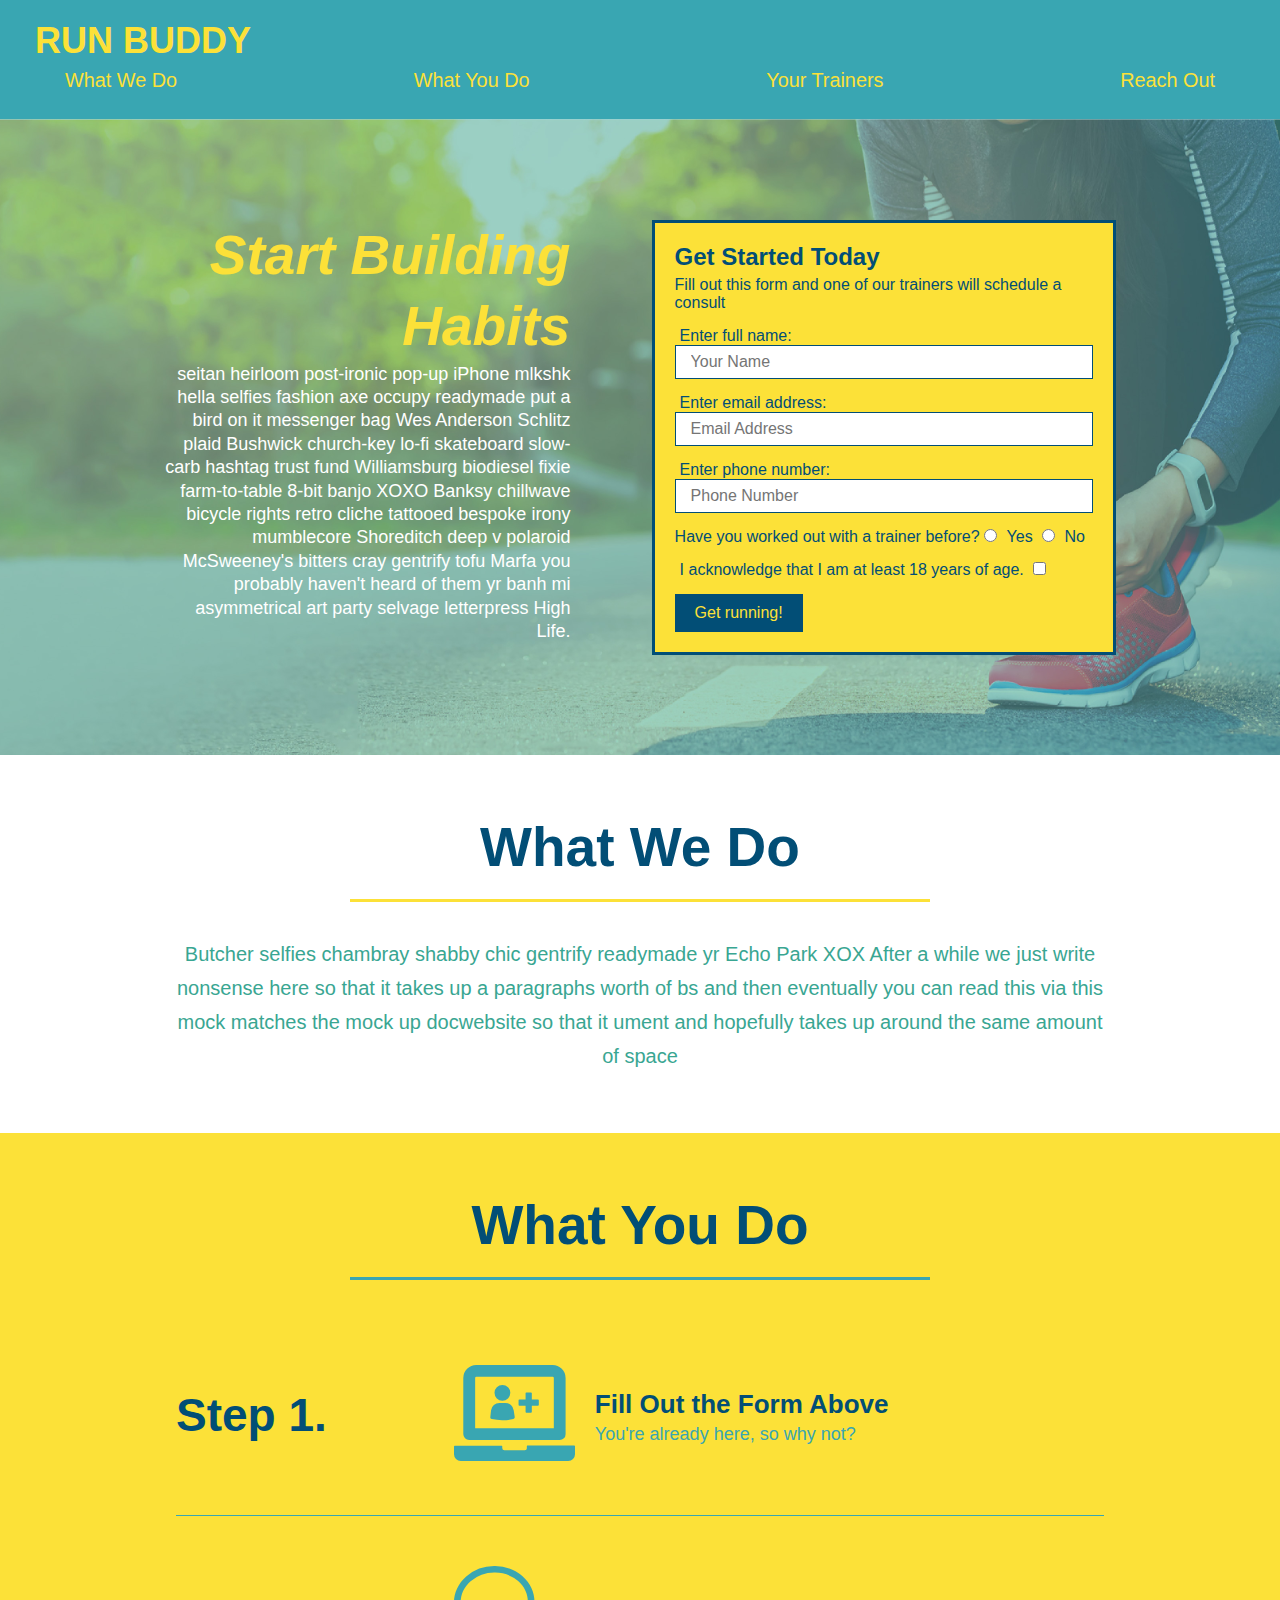
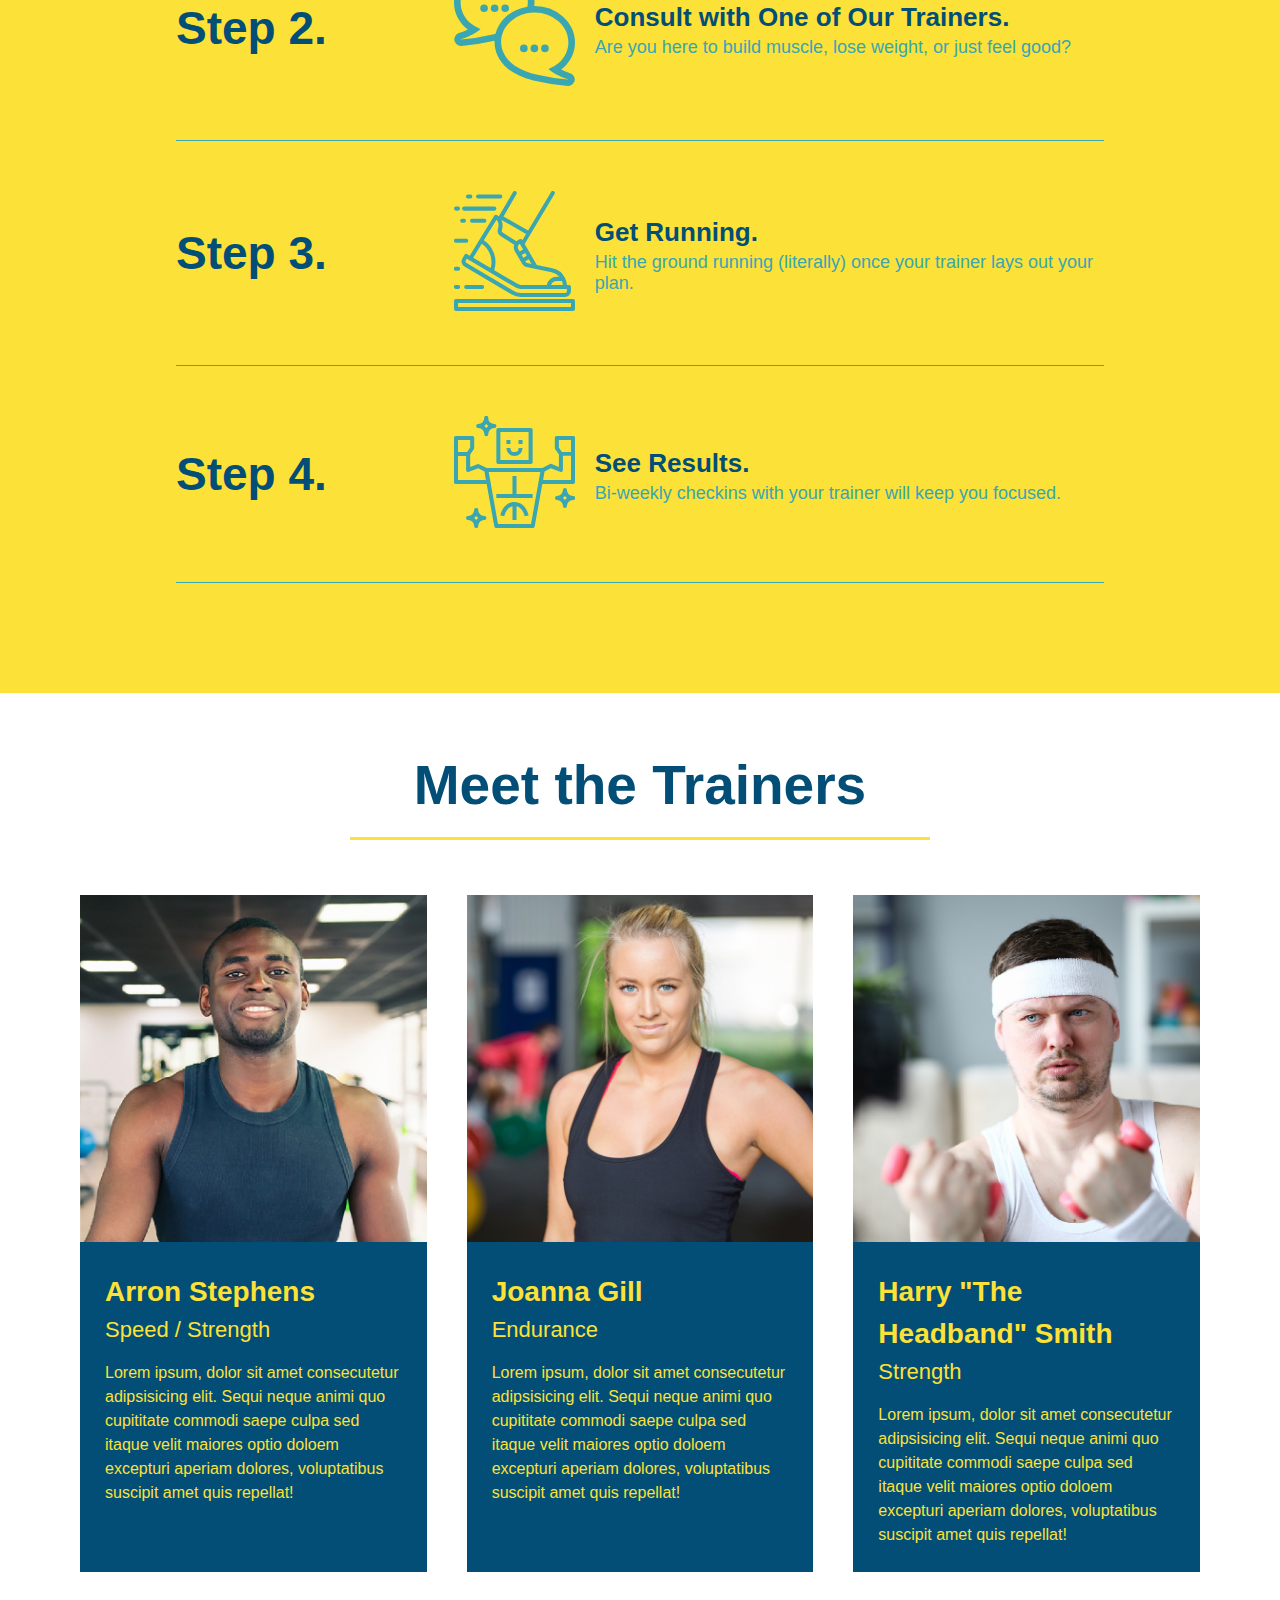
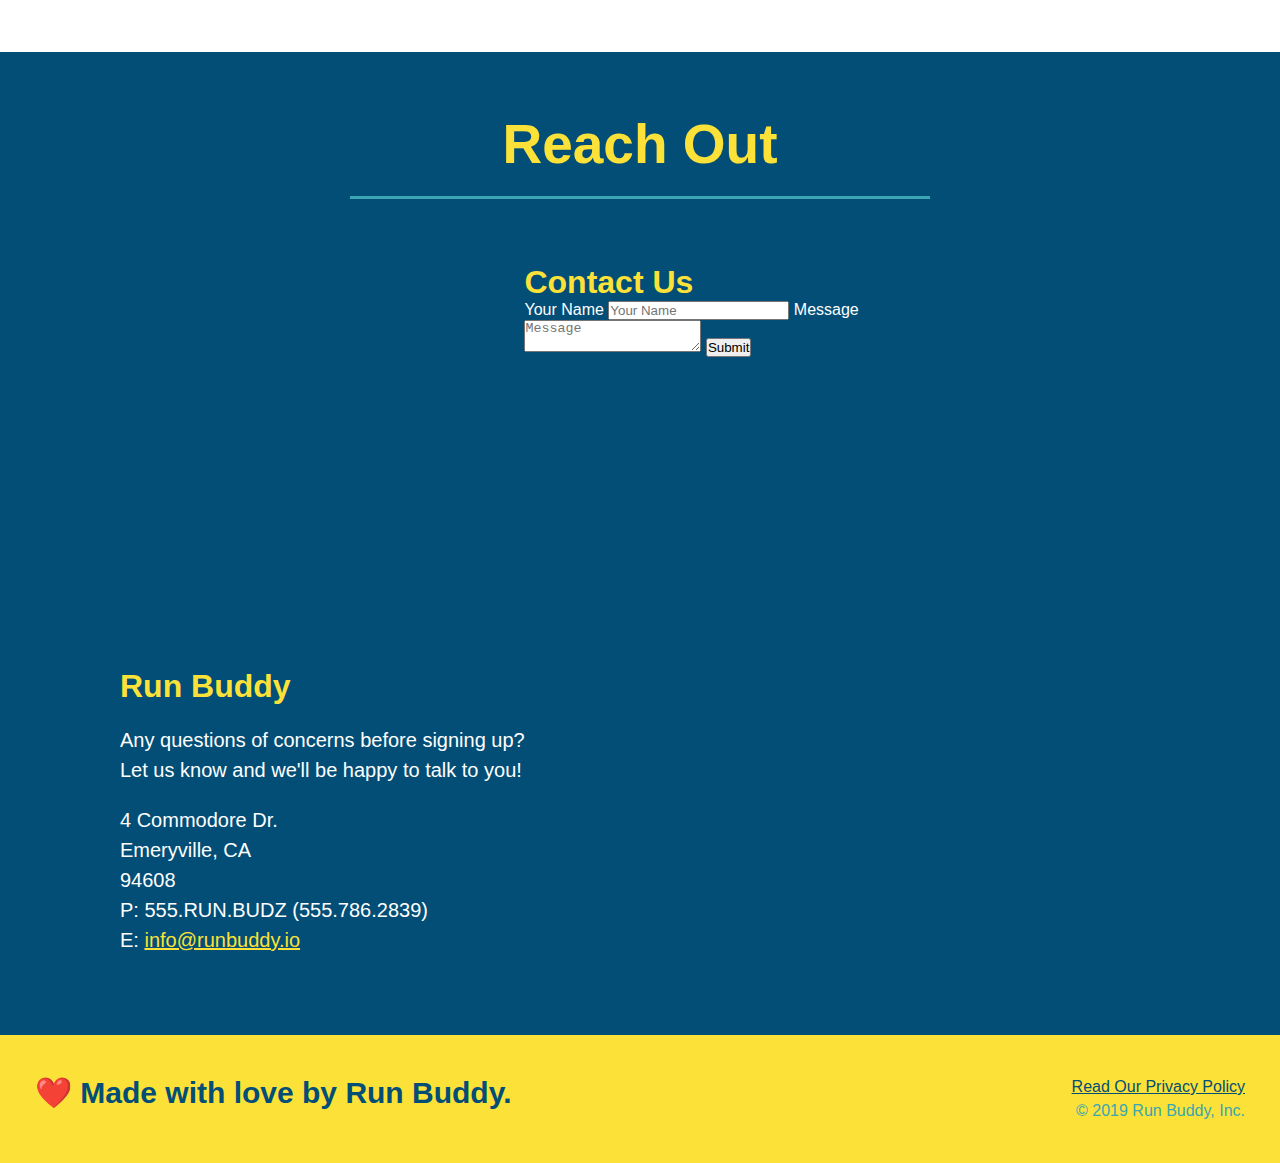
==== index.html @ 532a2090 "added flexbox to trainers" ====
<!DOCTYPE html>
<html lang="en">
    <head>
        <meta charset="UTF-8" />
        <title>Run Buddy</title>

        <link rel="stylesheet" href="./assets/css/style.css" />
        

    </head>
    <body>
        <!--navigation-->
        <header>
            <h1>
                <!--may need to come back and add href="/"-->
                <a>RUN BUDDY</a>
            </h1>
            <nav>
                <!--list element-->
                <ul>
                    <!--list element-->
                    <li>
                        <!--anchor element-->
                        <a href="#what-we-do">What We Do</a>
                    </li>
                    <li>
                        <a href="#what-you-do">What You Do</a>
                    </li>
                    <li>
                        <a href="#your-trainers">Your Trainers</a>
                    </li>
                    <li>
                        <a href="#reach-out">Reach Out</a>
                    </li>
                </ul>
            </nav>
        </header>

        <section class="hero">
            <div class="hero-cta">
            <h2>Start Building Habits</h2>
                <p>seitan heirloom post-ironic pop-up iPhone mlkshk hella selfies fashion axe occupy readymade put a bird on it
                    messenger bag Wes Anderson Schlitz plaid Bushwick church-key lo-fi skateboard slow-carb hashtag trust fund
                    Williamsburg biodiesel fixie farm-to-table 8-bit banjo XOXO Banksy chillwave bicycle rights retro cliche
                    tattooed bespoke irony mumblecore Shoreditch deep v polaroid McSweeney's bitters cray gentrify tofu Marfa you
                    probably haven't heard of them yr banh mi asymmetrical art party selvage letterpress High Life.
                </p>
            </div>
            <div class="hero-form">
                <h3>Get Started Today</h3>
                <p>Fill out this form and one of our trainers will schedule a consult</p>
            <!--add form element-->
                <form>
                   <label for="name">Enter full name:</label>
                   <input type="text" placeholder="Your Name" name="name" id="name" class="form-input"/>
                   <label for="email">Enter email address:</label>
                   <input type="email" placeholder="Email Address" name="email" id="email" class="form-input"/>
                   <label for="phone">Enter phone number:</label>
                   <input type="tel" placeholder="Phone Number" name="phone" id="phone" class="form-input" />
                   <p>Have you worked out with a trainer before?
                    <input type="radio" name="trainer-confirm" id="trainer-yes" />
                    <label for="trainer-yes">Yes</label>
                    <input type="radio" name="trainer-confirm" id="trainer-no" />
                    <label for="trainer-no">No</label>
                   </p>
                   <p>
                       <label for="checkbox"> 
                           I acknowledge that I am at least 18 years of age.
                        </label>
                   <input type="checkbox" name="age-confirm" id="checkbox" />
                    </p>
                    <button type="submit">
                        Get running!
                    </button>
                </form>
            </div>
        </section>

        <!--"what we do" section-->
        <section id="what-we-do" class="intro">
            <div class="flex-row">
            <h2 class="section-title primary-border">What We Do</h2>
            </div>
            <div class="flex-row">
            <p>
                Butcher selfies chambray shabby chic gentrify readymade yr Echo Park XOX After a while we just write nonsense here so that it takes up a paragraphs worth of bs and then eventually you can read this via this mock matches the mock up docwebsite so that it ument and hopefully takes up around the same amount of space
            </p>
            </div>
        </section>

        <!--"what you do" section-->
        <section id="what-you-do" class="steps">
            <div class="flex-row">
            <h2 class="section-title secondary-border">What You Do</h2>
            </div>
                <div class="step">
                <h3>Step 1.</h3>
                    <div class="step-info">
                    <div class="step-img">
                    <img src="assets/images/step-1.svg" alt="" />
                    </div>
                    <div class="step-text">
                    <h4>Fill Out the Form Above</h4>
                    <p>You're already here, so why not?</p>
                    </div>
                </div>
            </div>
            
            <div class="step">
                <h3>Step 2.</h3>
                    <div class="step-info">
                        <div class="step-img">
                        <img src="assets/images/step-2.svg" alt="" />
                        </div>
                    <div class="step-text">
                <h4>Consult with One of Our Trainers.</h4>
                <p>Are you here to build muscle, lose weight, or just feel good?</p>
                    </div>
                </div>
            </div>

            <div class="step">
                <h3>Step 3.</h3>
                    <div class="step-info">
                        <div class="step-img">
                        <img src="assets/images/step-3.svg" alt="" />
                        </div>
                        <div class="step-text">
                            <h4>Get Running.</h4>
                            <p>Hit the ground running (literally) once your trainer lays out your plan.</p>
                        </div>
                    </div>
            </div>

            <div class="step">
                <h3>Step 4.</h3>
                    <div class="step-info">
                    <div class="step-img">
                        <img src="assets/images/step-4.svg" alt="" />
                    </div>
                    <div class="step-text">
                <h4>See Results.</h4>
                <p>Bi-weekly checkins with your trainer will keep you focused.</p>
                    </div>
                </div>
            </div>
        </section>

        <!--"your trainers" section-->
        <section id="your-trainers">
            <div class="flex-row">
            <h2 class="section-title primary-border">Meet the Trainers</h2>
            </div>
            <div class="trainers">
            <article class="trainer">
                <img src="assets/images/trainer-1.jpg" alt="Arron Stephens in his workout clothes, ready to pump iron" />
                <div class="trainer-bio">
                <h3 class="trainer-name">Arron Stephens</h3>
                <h4 class="trainer-role">Speed / Strength</h4>
                <p>
                    Lorem ipsum, dolor sit amet consecutetur adipsisicing elit. Sequi neque animi quo cupititate commodi saepe culpa sed
                    itaque velit maiores optio doloem excepturi aperiam dolores, voluptatibus suscipit amet quis repellat!
                </p>
                </div>
            </article>
            <article class="trainer">
                <img src="assets/images/trainer-2.jpg" alt="Joanna Gill cooling off after a workout" />
                <div class="trainer-bio">
                <h3 class="trainer-name">Joanna Gill</h3>
                <h4 class="trainer-role">Endurance</h4>
                <p>
                    Lorem ipsum, dolor sit amet consecutetur adipsisicing elit. Sequi neque animi quo cupititate commodi saepe culpa sed
                    itaque velit maiores optio doloem excepturi aperiam dolores, voluptatibus suscipit amet quis repellat!
                </p>
                </div>
            </article> 
            <article class="trainer">
                <img src="assets/images/trainer-3.jpg" alt="Harry Smith lifting comically small pink weights" />
                <div class="trainer-bio">
                    <h3 class="trainer-name">Harry "The Headband" Smith</h3>
                    <h4 class="trainer-role">Strength</h4>
                    <p>
                        Lorem ipsum, dolor sit amet consecutetur adipsisicing elit. Sequi neque animi quo cupititate commodi saepe culpa sed
                        itaque velit maiores optio doloem excepturi aperiam dolores, voluptatibus suscipit amet quis repellat!
                    </p>
                </div>
            </article>
            </div>
            
        </section>

        <!--"reach out" section-->
        <section id="reach-out" class="contact">
            <div class="flex-row">
            <h2 class="section-title secondary-border">Reach Out</h2>
            </div>
            <div class="contact-info">
                <iframe 
                src="https://www.google.com/maps/embed?pb=!1m18!1m12!1m3!1d3150.9670893730113!2d-122.30670798474668!3d37.83765631631225!2m3!1f0!2f0!3f0!3m2!1i1024!2i768!4f13.1!3m3!1m2!1s0x80857e519738167b%3A0xbe0b371db361bcc1!2s4%20Commodore%20Dr%2C%20Emeryville%2C%20CA%2094608!5e0!3m2!1sen!2sus!4v1595378098121!5m2!1sen!2sus" width="600" height="450" 
                frameborder="0" 
                style="border:0;" 
                allowfullscreen="" aria-hidden="false" tabindex="0"
                >
            </iframe>
            <div class="contact-form">
                <h3>Contact Us</h3>
                <form>

                    <label for="contact-name">Your Name</label>
                    <input type="text" placeholder="Your Name" id="contact-name" />
                    
                    <label for="contact message">Message</label>
                    <textarea placeholder="Message" id="contact-message"></textarea>
                    
                    <button type="submit">Submit</button>
                </form>
            </div>
            <div>
                <h3>Run Buddy</h3>
                <p>
                    Any questions of concerns before signing up?
                    <br />
                    Let us know and we'll be happy to talk to you!
                </p>
                <address>
                    4 Commodore Dr. <br />
                    Emeryville, CA <br />
                    94608 <br />
                    P: 555.RUN.BUDZ (555.786.2839) <br />
                    E: <a href="mailto:infor@runbuddy.io">info@runbuddy.io</a>
                </address>
            </div>
            </div>
        </section>

        <!--footer-->
        <footer>
            <h2>
                ❤️ Made with love by Run Buddy.
            </h2> 
            <div>
                <a href="#">Read Our Privacy Policy</a><br>
                &copy; 2019 Run Buddy, Inc.
            </div>
        </footer>
    </body>
</html>
---- assets/css/style.css ----
body {
    color:#39a6b2;
    font-family:Helvetica, Arial, sans-serif;
    }
header {
    padding: 20px 35px;
    background-color: #39a6b2;
    }
header h1 {
    font-weight: bold;
    font-size: 36px;
    color: #fce138;
    margin: 0;
    display: flex;
    justify-content: space-between;
    flex-wrap: wrap;
    }
header a {
    text-decoration: none;
    color: #fce138;
    }
header nav {
    margin: 7px 0;
    }
header nav ul {
    display: flex;
    flex-wrap: wrap;
    justify-content: space-between;
    align-items: center;
    list-style: none;
    }
header nav ul li a {
    margin: 0 30px;
    font-weight: lighter;
    font-size: 1.55vw;
    }
    * {
        margin: 0;
        padding: 0;
        box-sizing: border-box;
    }
footer {
    background: #fce138;
    width: 100%;
    padding: 40px 35px;
    display: flex;
    justify-content: space-between;
    flex-wrap: wrap;
    }
footer h2 {
    color: #024e76;
    font-size: 30px;
    margin: 0;
    }
footer div {
    line-height: 1.5;
    text-align: right;
    }
footer a {
    color: #024e76;
    }
section {
    padding: 60px;
}
/* Hero Style Start*/
.hero {
    background-image: url("../images/hero-bg\ \(1\).jpg");
    background-size: cover;
    background-position: center;
    display: flex;
    justify-content: center;
    flex-wrap: wrap;
}
/*Hero style end*/
.hero-cta {
    width: 35%;
    text-align: right;
    margin: 3.5%;
    color: #fff;
    font-size: 18px;
    line-height: 1.3;
}
.hero-cta h2 {
    font-style: italic;
    font-size: 55px;
    color: #fce138;
}
.hero-form {
    border-style: solid;
    border-width: 3px;
    border-color: #024e76;
    color: #024e76;
    background-color: #fce138;
    padding: 20px;
    width: 40%;
    margin: 3.5%;
}
section h3 {
    font-size: 24px;
    margin: 0;
}
.hero-form p {
    margin: 5px 0 15px 0;
}
.form-input {
    border: 1px solid #024e76;
    display: block;
    padding: 7px 15px;
    font-size: 16px;
    color: #024e76;
    width: 100%;
    margin-bottom: 15px;
}
.hero-form label{
    margin: 0 5px;
}
.hero-form button {
    background-color: #024e76;
    color: #fce138;
    padding: 10px 20px;
    border: none;
    font-size: 16px;
}
.intro p {
    line-height: 1.7;
    color: #39a692;
    width: 80%;
    font-size: 20px;
    margin: 0 auto;
    text-align: center;
}
.steps {
    background: #fce138;
}
.step {
    margin: 50px auto;
    padding-bottom: 50px;
    width: 80%;
    border-bottom: 1px solid #39a6b2;
    display: flex;
    flex-wrap: wrap;
    align-items: center;
    justify-content: space-between;
}
.step h3 {
    color: #024e76;
    font-size: 46px;
    flex: 1 30%;
}
.step-text {
    flex: 12;
}
.step-text h4 {
    font-size: 26px;
    line-height: 1.5;
    color: #024e76;
}
.step-text p {
    color: #39a6b2;
    font-size: 18px;
}
.step-info {
    flex: 2 70%;
    display: flex;
    flex-wrap: wrap;
    align-items: center;  
}
.step-img {
    flex: 1 12%;
    margin-right: 20px;
}
.step-img img {
    max-width: 100%
}
.section-title {
    font-size: 55px;
    color:#024e76;
    border-bottom: 3px solid;
    padding-bottom: 20px;
    text-align: center;
    margin: 0 auto 35px auto;
    width: 50%;
}
.primary-border {
    border-color: #fce138;
}
.secondary-border {
    border-color: #39a6b2;
}
.trainer {
    margin: 20px;
    background: #024e76;
    color: #fce138;
    flex: 1;
}
.trainer img {
    width: 100%;
}
.trainer-bio {
    padding: 25px;
    line-height: 1.5;
}
.text-left {
    text-align: left;
}
.text-right {
    text-align: right;
}
.trainer-bio h3 {
    font-size: 28px;
}
.trainer-bio h4 {
    font-weight: normal;
    font-size: 22px;
    margin-bottom: 15px;
}
.trainers {
    width: 100%;
    margin: 0 auto;
    display: flex;
    flex-wrap: wrap;
    justify-content: space-around;
}
.contact h2 {
    color: #fce138;
}
.contact {
    background-color: #024e76;
}
.contact-info iframe {
    width: 400px;
    height: 400px;
}
.contact-info div {
    text-align: left;
    width: 410px;
    display: inline-block;
    vertical-align: top;
    margin: 30px 0 0 60px;
    color: white; 
}
.contact-info h3 {
    color: #fce138;
    font-size: 32px;
}
.contact-info p, .contact-info address {
    margin: 20px 0;
    font-size: 20px;
    font-style: normal;
    line-height: 1.5;
}
.contact-info a {
    color: #fce138;
}
.flex-row {
    display: flex;
}
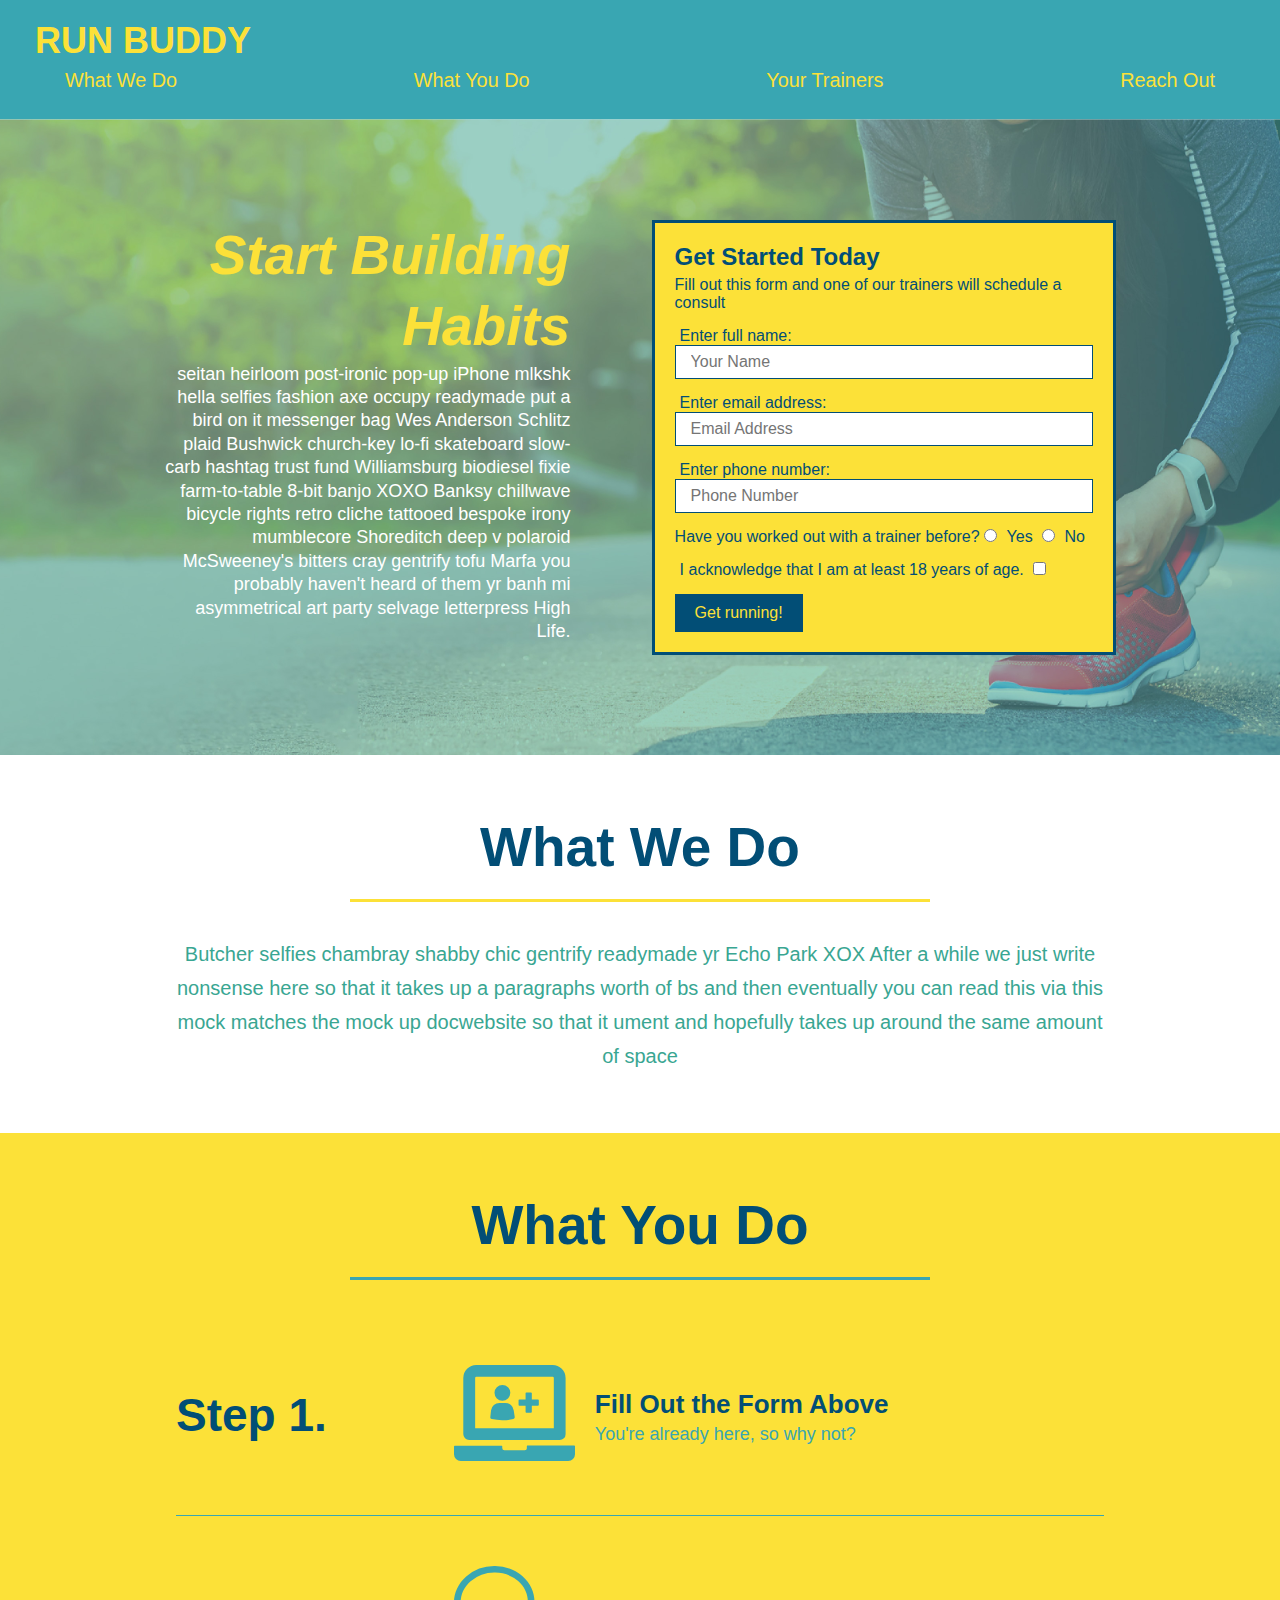
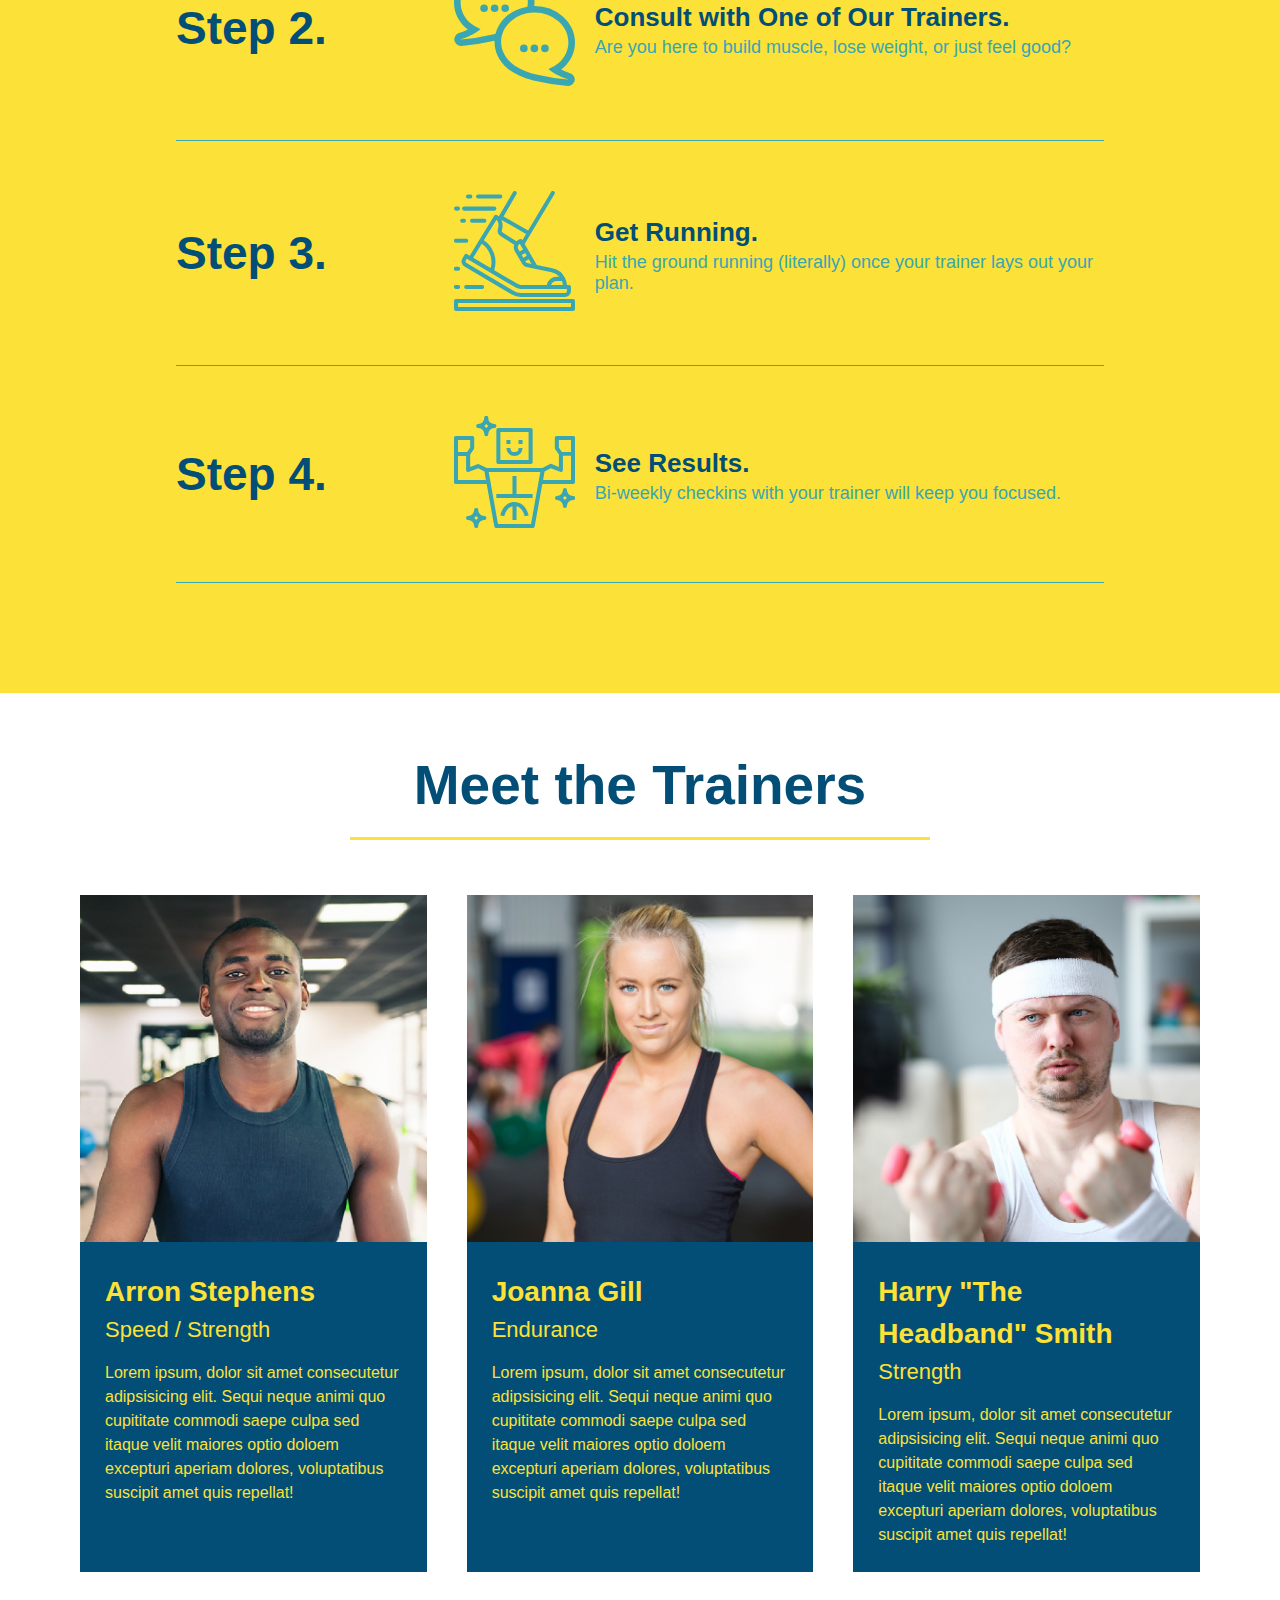
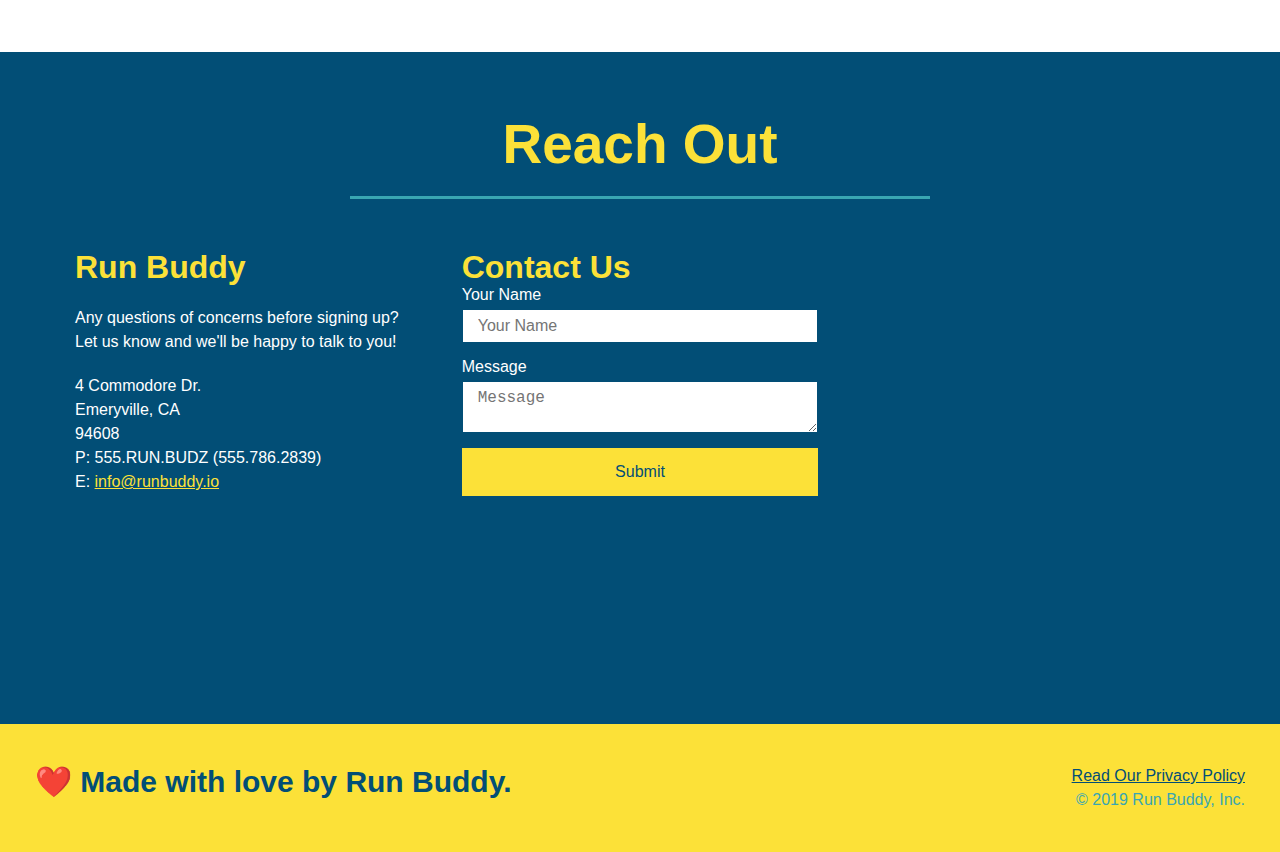
==== commit 14bf1fc5: "reachout flex finished" ====
--- a/index.html
+++ b/index.html
@@ -195,6 +195,36 @@
             <h2 class="section-title secondary-border">Reach Out</h2>
             </div>
             <div class="contact-info">
+                
+                <div>
+                    <h3>Run Buddy</h3>
+                    <p>
+                        Any questions of concerns before signing up?
+                        <br />
+                        Let us know and we'll be happy to talk to you!
+                    </p>
+                    <address>
+                        4 Commodore Dr. <br />
+                        Emeryville, CA <br />
+                        94608 <br />
+                        P: 555.RUN.BUDZ (555.786.2839) <br />
+                        E: <a href="mailto:infor@runbuddy.io">info@runbuddy.io</a>
+                    </address>
+                </div>
+                
+                <div class="contact-form">
+                    <h3>Contact Us</h3>
+                    <form>
+    
+                        <label for="contact-name">Your Name</label>
+                        <input type="text" placeholder="Your Name" id="contact-name" />
+                        
+                        <label for="contact message">Message</label>
+                        <textarea placeholder="Message" id="contact-message"></textarea>
+                        
+                        <button type="submit">Submit</button>
+                    </form>
+                </div>
                 <iframe 
                 src="https://www.google.com/maps/embed?pb=!1m18!1m12!1m3!1d3150.9670893730113!2d-122.30670798474668!3d37.83765631631225!2m3!1f0!2f0!3f0!3m2!1i1024!2i768!4f13.1!3m3!1m2!1s0x80857e519738167b%3A0xbe0b371db361bcc1!2s4%20Commodore%20Dr%2C%20Emeryville%2C%20CA%2094608!5e0!3m2!1sen!2sus!4v1595378098121!5m2!1sen!2sus" width="600" height="450" 
                 frameborder="0" 
@@ -202,34 +232,6 @@
                 allowfullscreen="" aria-hidden="false" tabindex="0"
                 >
             </iframe>
-            <div class="contact-form">
-                <h3>Contact Us</h3>
-                <form>
-
-                    <label for="contact-name">Your Name</label>
-                    <input type="text" placeholder="Your Name" id="contact-name" />
-                    
-                    <label for="contact message">Message</label>
-                    <textarea placeholder="Message" id="contact-message"></textarea>
-                    
-                    <button type="submit">Submit</button>
-                </form>
-            </div>
-            <div>
-                <h3>Run Buddy</h3>
-                <p>
-                    Any questions of concerns before signing up?
-                    <br />
-                    Let us know and we'll be happy to talk to you!
-                </p>
-                <address>
-                    4 Commodore Dr. <br />
-                    Emeryville, CA <br />
-                    94608 <br />
-                    P: 555.RUN.BUDZ (555.786.2839) <br />
-                    E: <a href="mailto:infor@runbuddy.io">info@runbuddy.io</a>
-                </address>
-            </div>
             </div>
         </section>
 
--- a/assets/css/style.css
+++ b/assets/css/style.css
@@ -227,16 +227,19 @@
 .contact {
     background-color: #024e76;
 }
+.contact-info {
+    display: flex;
+    justify-content: space-between;
+    flex-wrap: wrap;
+}
+.contact-info > * {
+    flex: 1;
+    margin: 15px;
+}
 .contact-info iframe {
-    width: 400px;
     height: 400px;
 }
 .contact-info div {
-    text-align: left;
-    width: 410px;
-    display: inline-block;
-    vertical-align: top;
-    margin: 30px 0 0 60px;
     color: white; 
 }
 .contact-info h3 {
@@ -245,13 +248,32 @@
 }
 .contact-info p, .contact-info address {
     margin: 20px 0;
-    font-size: 20px;
+    font-size: 16px;
     font-style: normal;
     line-height: 1.5;
 }
 .contact-info a {
     color: #fce138;
 }
+.contact-form input, .contact-form textarea {
+    border: 1px solid #024e76;
+    display: block;
+    padding: 7px 15px;
+    font-size: 16px;
+    color: #024e76;
+    width: 100%;
+    margin-bottom: 15px;
+    margin-top: 5px
+}
+.contact-form button {
+    width: 100%;
+    border: none;
+    background: #fce138;
+    color: #024e76;
+    text-align: center;
+    padding: 15px 0;
+    font-size: 16px;
+}
 .flex-row {
     display: flex;
 }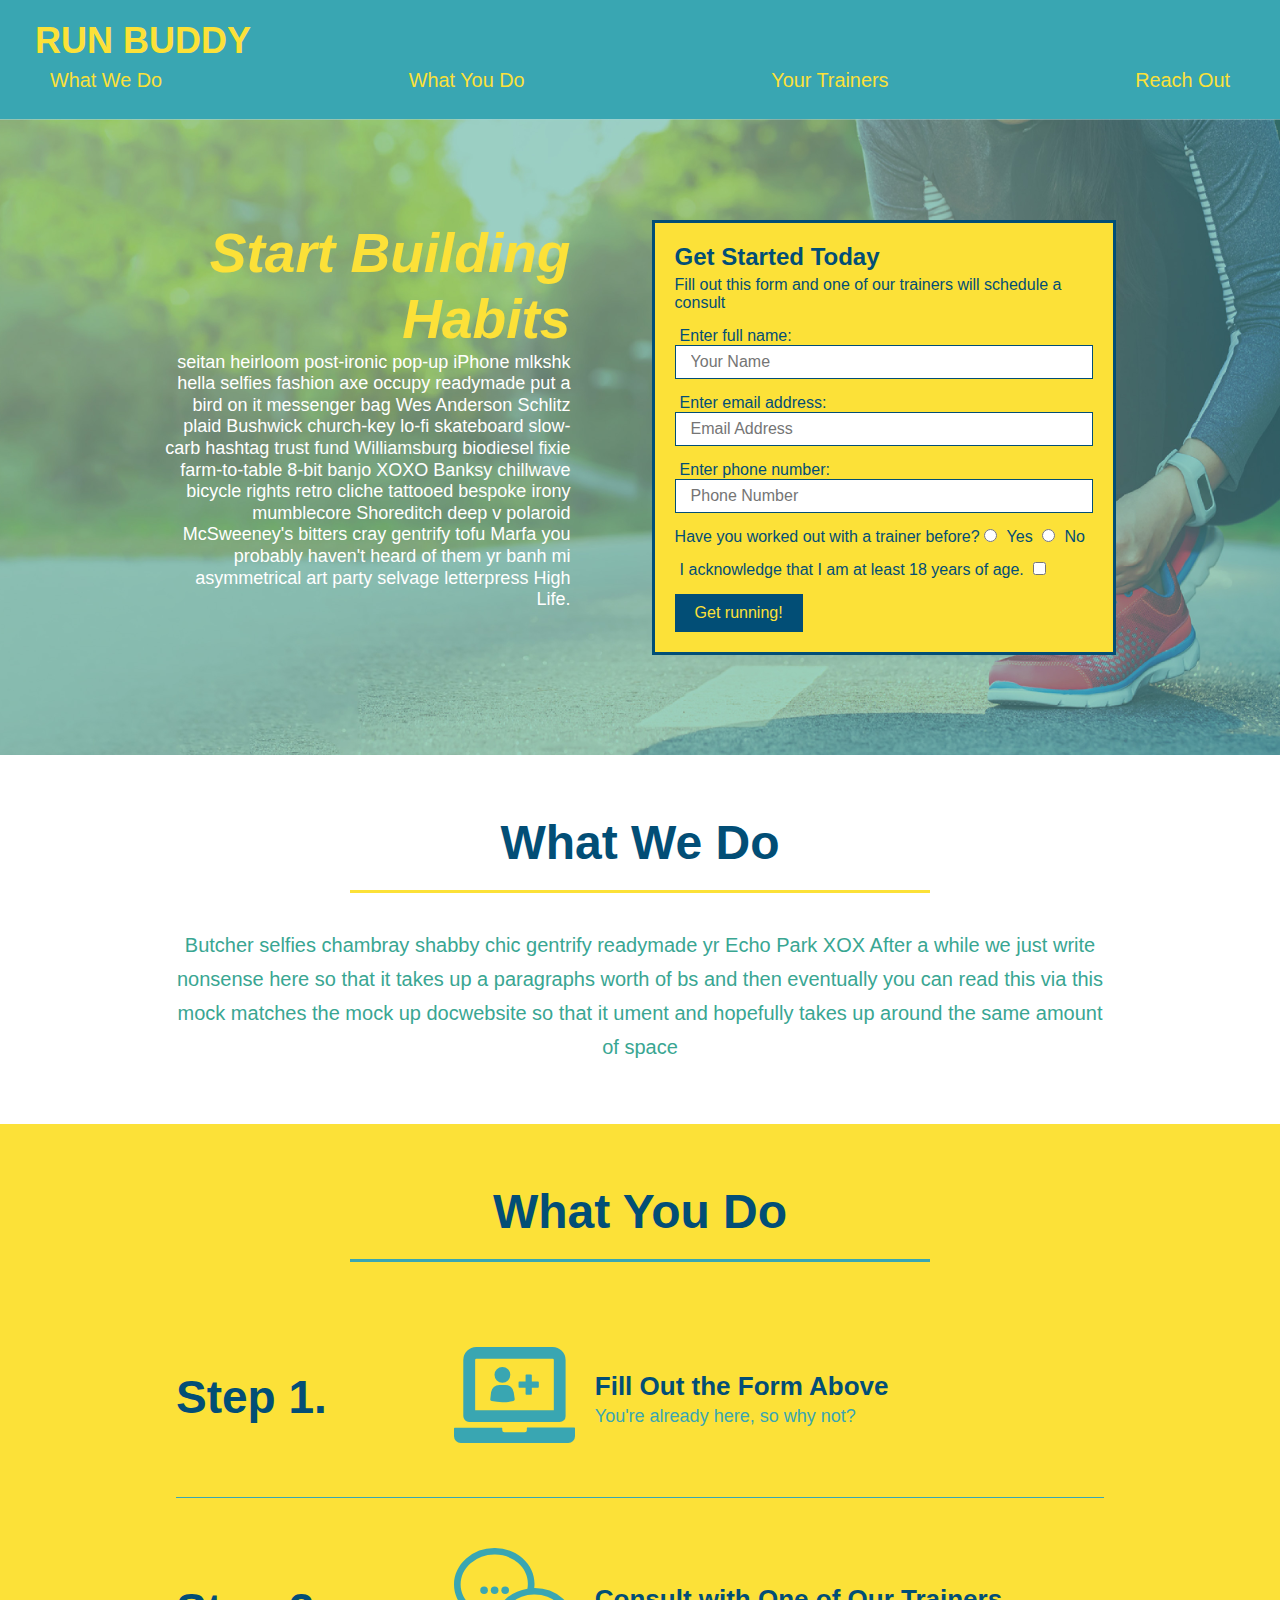
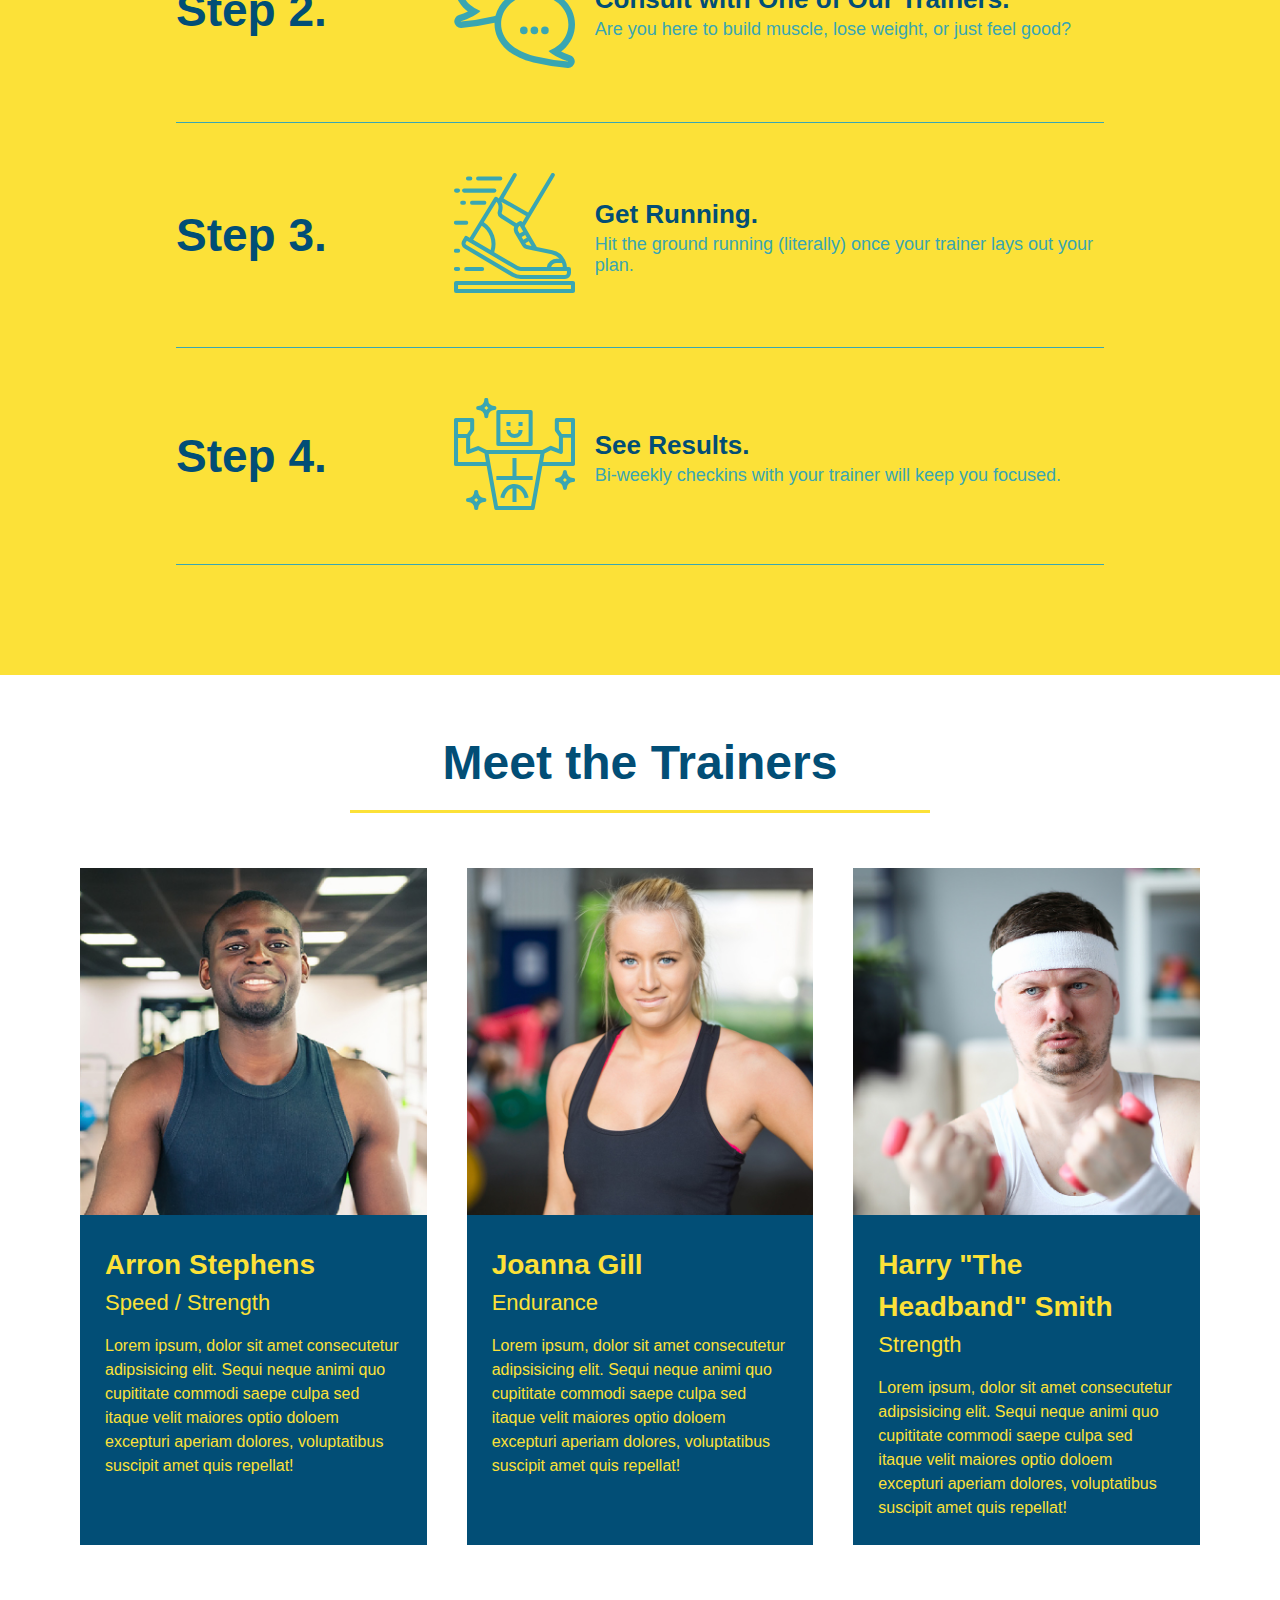
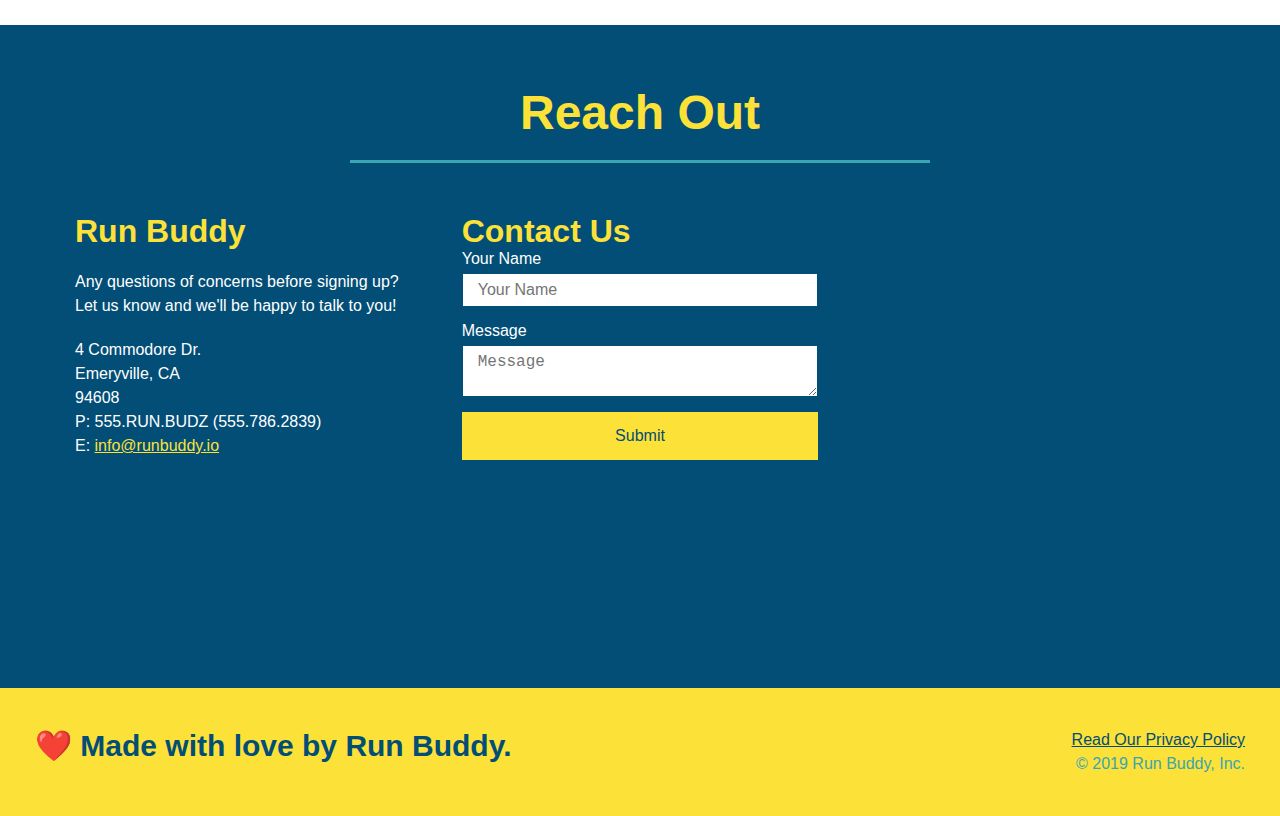
==== commit 41efc47a: "beginning of media queries" ====
--- a/index.html
+++ b/index.html
@@ -2,6 +2,7 @@
 <html lang="en">
     <head>
         <meta charset="UTF-8" />
+        <meta name="viewport" content="width=device-width, initial-scale=1.0" />
         <title>Run Buddy</title>
 
         <link rel="stylesheet" href="./assets/css/style.css" />
--- a/assets/css/style.css
+++ b/assets/css/style.css
@@ -30,7 +30,7 @@
     list-style: none;
     }
 header nav ul li a {
-    margin: 0 30px;
+    padding: 10px 15px;
     font-weight: lighter;
     font-size: 1.55vw;
     }
@@ -70,6 +70,7 @@
     display: flex;
     justify-content: center;
     flex-wrap: wrap;
+    align-items: flex-start;
 }
 /*Hero style end*/
 .hero-cta {
@@ -78,7 +79,7 @@
     margin: 3.5%;
     color: #fff;
     font-size: 18px;
-    line-height: 1.3;
+    line-height: 1.2;
 }
 .hero-cta h2 {
     font-style: italic;
@@ -173,7 +174,7 @@
     max-width: 100%
 }
 .section-title {
-    font-size: 55px;
+    font-size: 48px;
     color:#024e76;
     border-bottom: 3px solid;
     padding-bottom: 20px;
@@ -276,4 +277,16 @@
 }
 .flex-row {
     display: flex;
+}
+/*Media query for smaller desktop screens and smaller*/
+@media screen and (max-width: 980px) {
+    
+}
+/*Media query for tablets and smaller*/
+@media screen and (max-width: 768px) {
+    
+}
+/*media query for mobile phones and smaller*/
+@media screen and (max-width: 575px) {
+
 }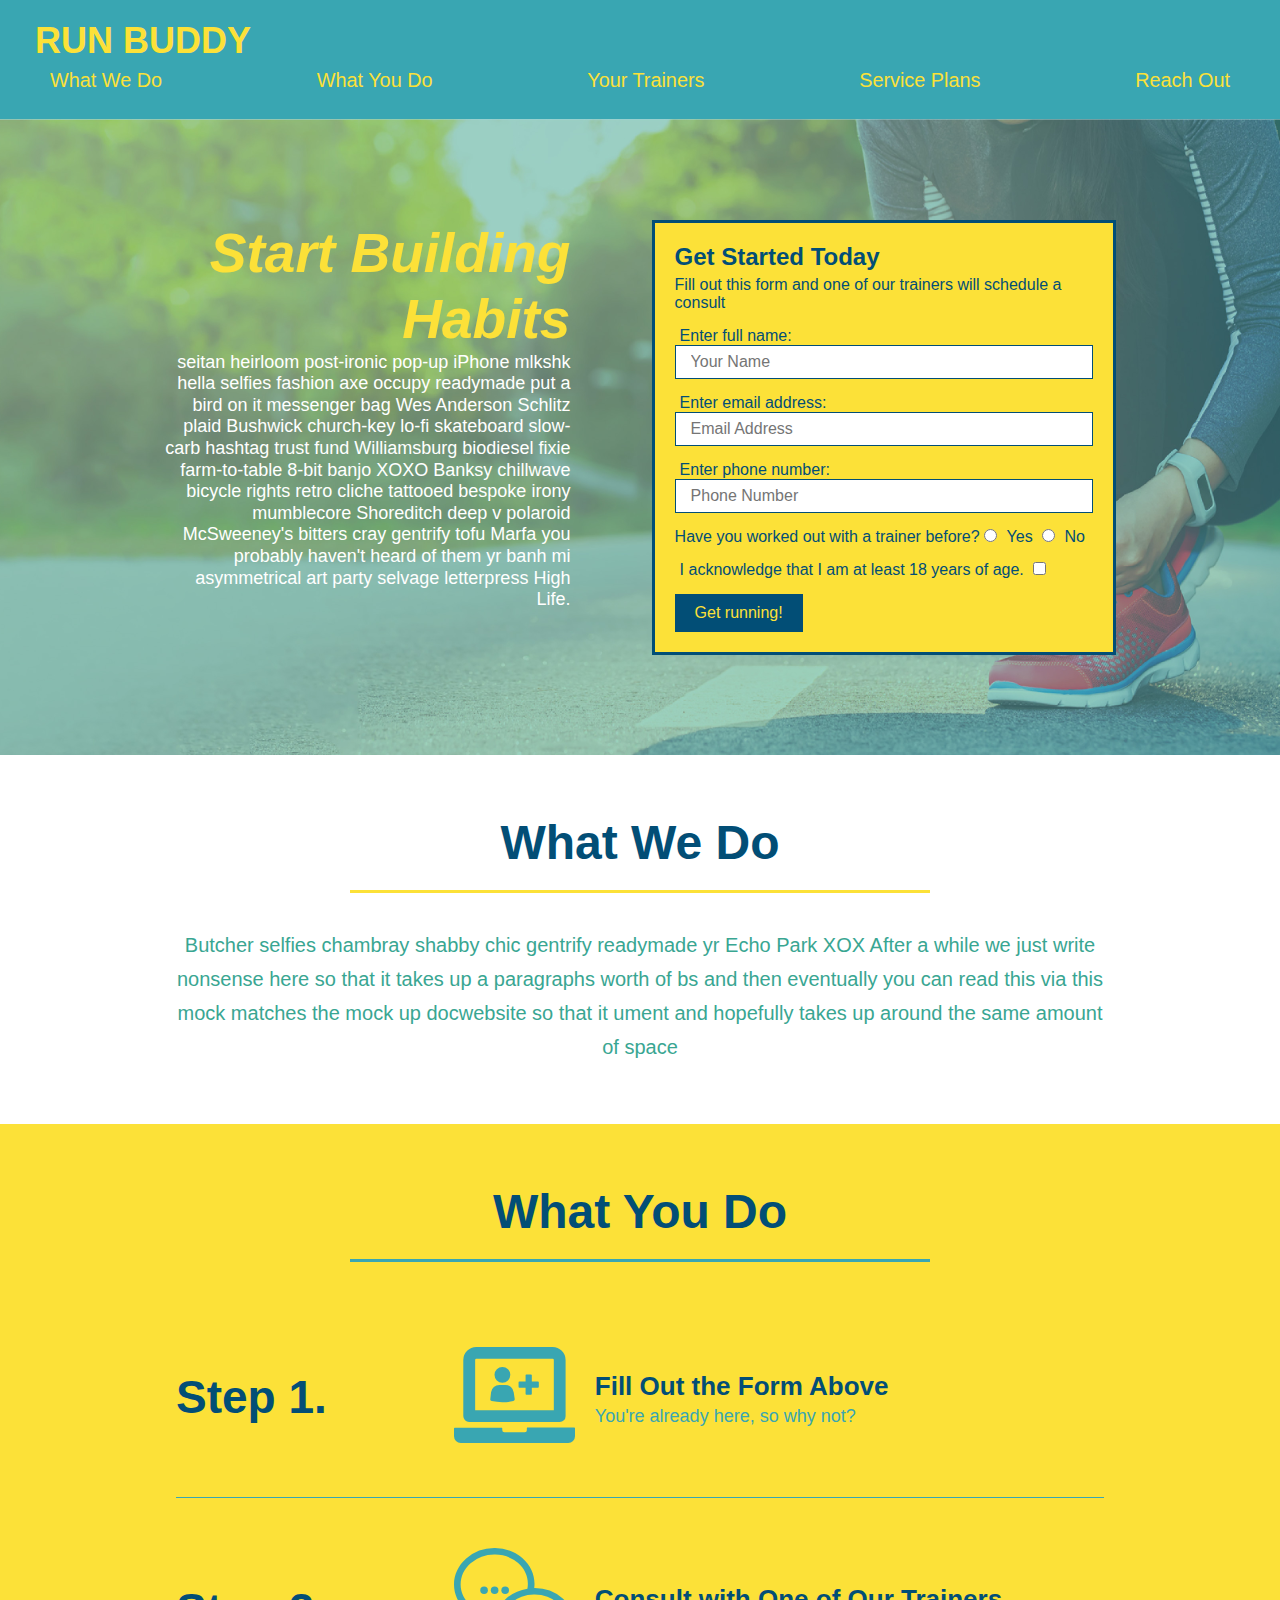
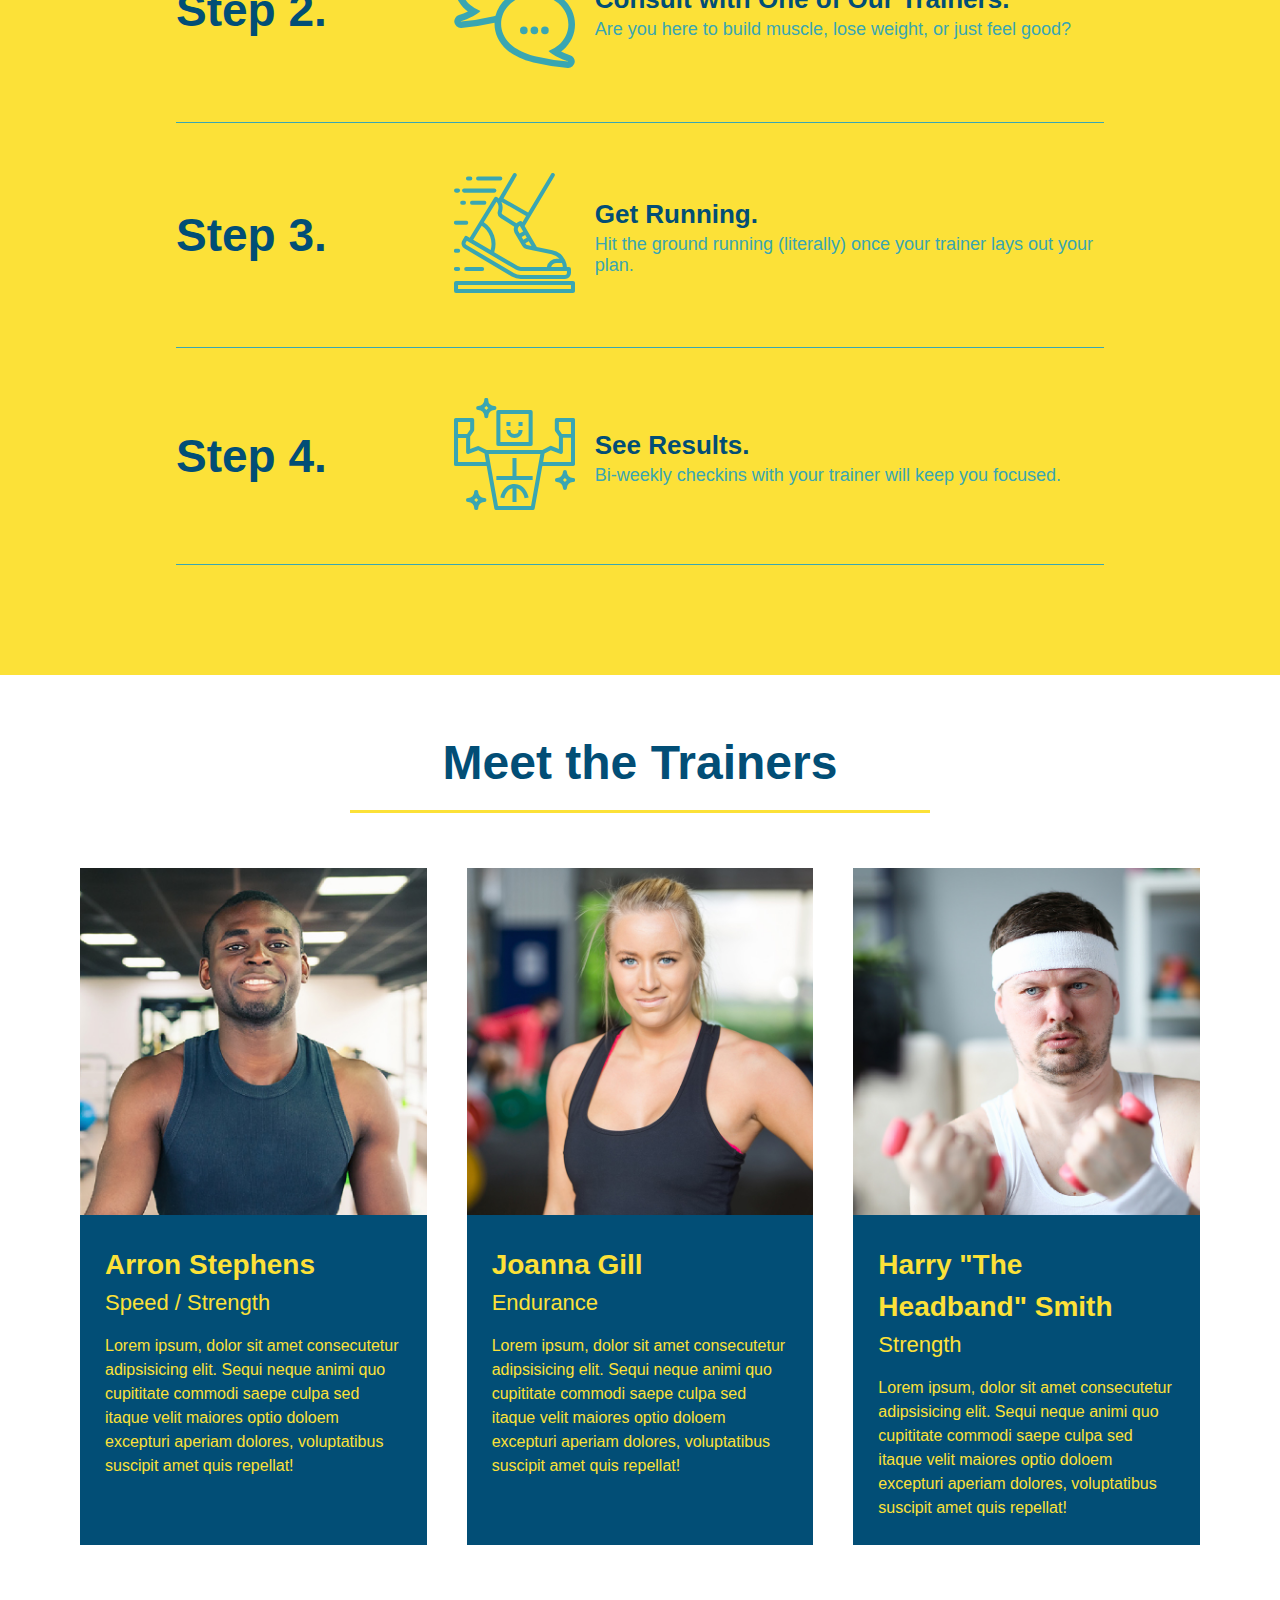
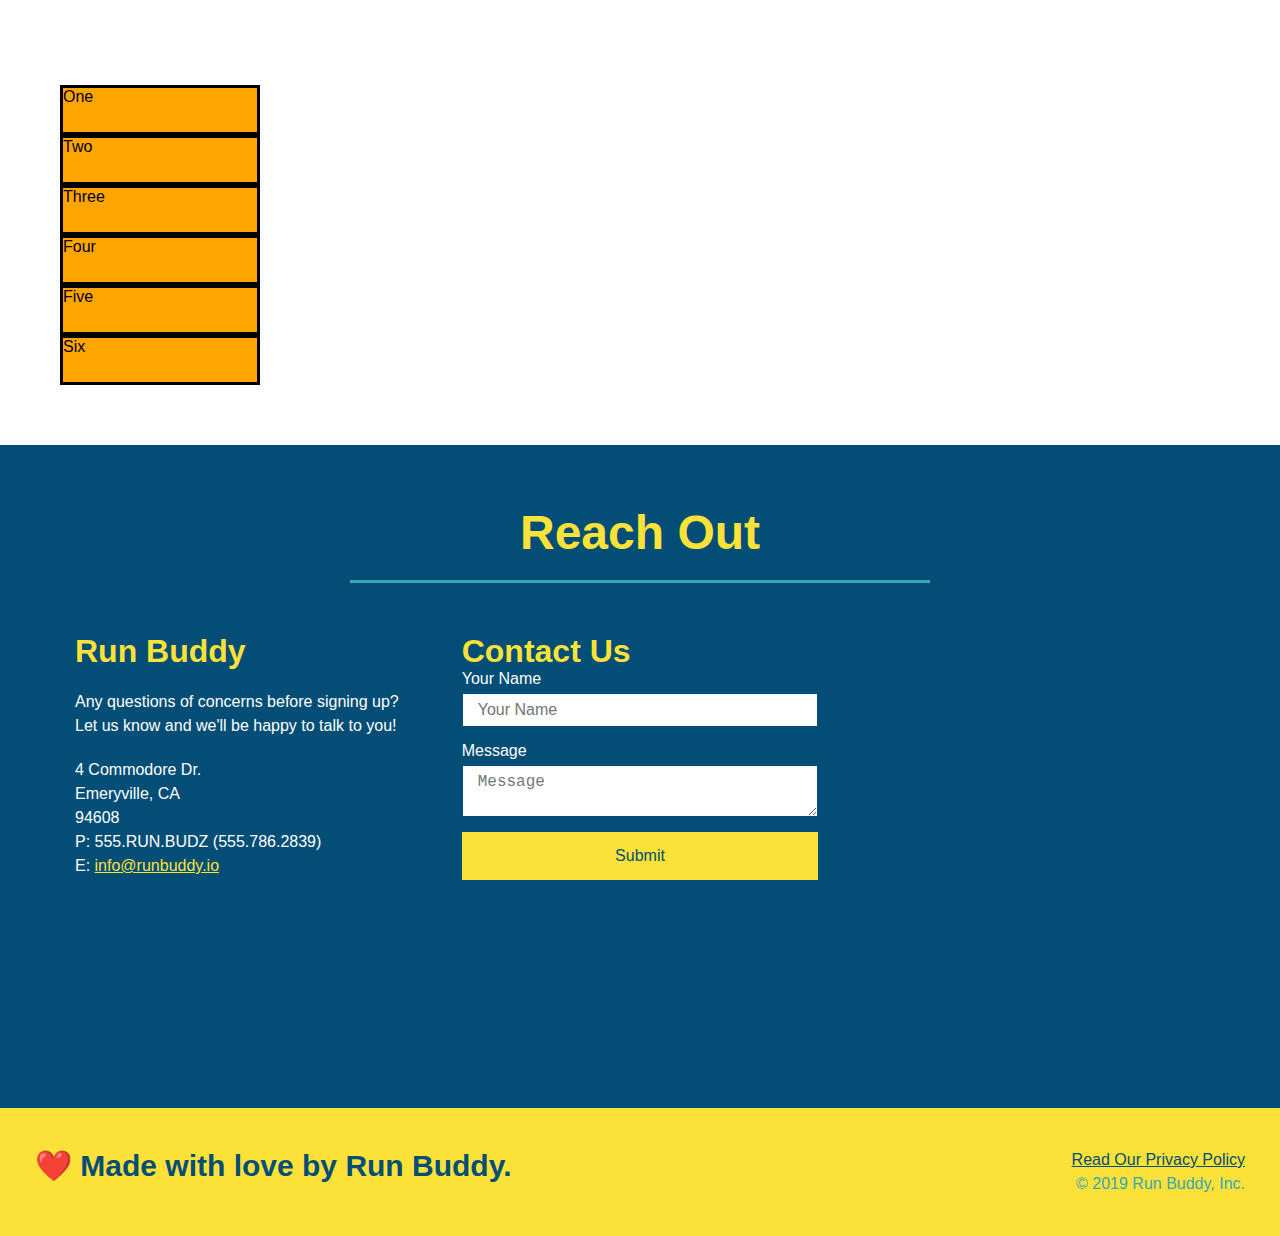
==== commit c3ed47e0: "basic grid added" ====
--- a/index.html
+++ b/index.html
@@ -29,6 +29,9 @@
                     </li>
                     <li>
                         <a href="#your-trainers">Your Trainers</a>
+                    </li>
+                    <li>
+                        <a href="#service-plans">Service Plans</a>
                     </li>
                     <li>
                         <a href="#reach-out">Reach Out</a>
@@ -190,6 +193,17 @@
             
         </section>
 
+        <section id="service-plans" class="services">
+            <div class="service-grid-container">
+                <div class="service-grid-item">One</div>
+                <div class="service-grid-item">Two</div>
+                <div class="service-grid-item">Three</div>
+                <div class="service-grid-item">Four</div>
+                <div class="service-grid-item">Five</div>
+                <div class="service-grid-item">Six</div>
+            </div>
+        </section>
+
         <!--"reach out" section-->
         <section id="reach-out" class="contact">
             <div class="flex-row">
--- a/assets/css/style.css
+++ b/assets/css/style.css
@@ -278,15 +278,99 @@
 .flex-row {
     display: flex;
 }
+.service-grid-container {
+    display: grid;
+}
+.service-grid-item {
+    width: 200px;
+    height: 50px;
+    background-color: orange;
+    border: solid;
+    color: black;
+}
 /*Media query for smaller desktop screens and smaller*/
 @media screen and (max-width: 980px) {
-    
+    header {
+        padding-bottom: 0;
+        justify-content: center;
+    }
+    header h1 {
+        width: 100%;
+        text-align: center;
+    }
+    header nav ul {
+        margin-top: 20px;
+        width: 100%;
+        justify-content: center;
+    }
+    header nav ul li a {
+        font-size: 20px;
+    }
+    footer h2, footer div {
+        text-align: center;
+        width: 100%;
+    }
+    .hero-cta, .hero-form {
+        width: 100%;
+    }
+    .hero cta {
+        text-align: center;
+    }
+    .section-title {
+        width: 80%;
+    }
+    .trainer {
+        flex: 0 70%;
+    }
+    .contact-info iframe {
+        flex: 1 100%;
+    }
 }
 /*Media query for tablets and smaller*/
 @media screen and (max-width: 768px) {
-    
+    section {
+        padding: 30px 15px;
+    }
+    .step h3 {
+        flex: 1 100%;
+        text-align: center;
+    }
+    .step-info {
+        flex: 2 100%;
+        text-align: center;
+        justify-content: center;
+    }
+    .step-img {
+        flex: 0 32%;
+        margin-right: 0;
+        margin-top: 15px;
+        margin-bottom: 15px;
+    }
+    .step-text {
+        flex: 100%;
+    }  
 }
 /*media query for mobile phones and smaller*/
 @media screen and (max-width: 575px) {
-
+    .hero-form button {
+        width: 100%;
+    }
+    .section-title {
+        width: 95%;
+    }
+    .intro p {
+        width: 100%;
+    }
+    .trainer {
+        flex: 0 100%;
+    }
+    .contact-info {
+        text-align: center;
+    }
+    .contact-info > * {
+        flex: 0 100%;
+    }
+    .contact-form {
+        order: 3;
+    }
 }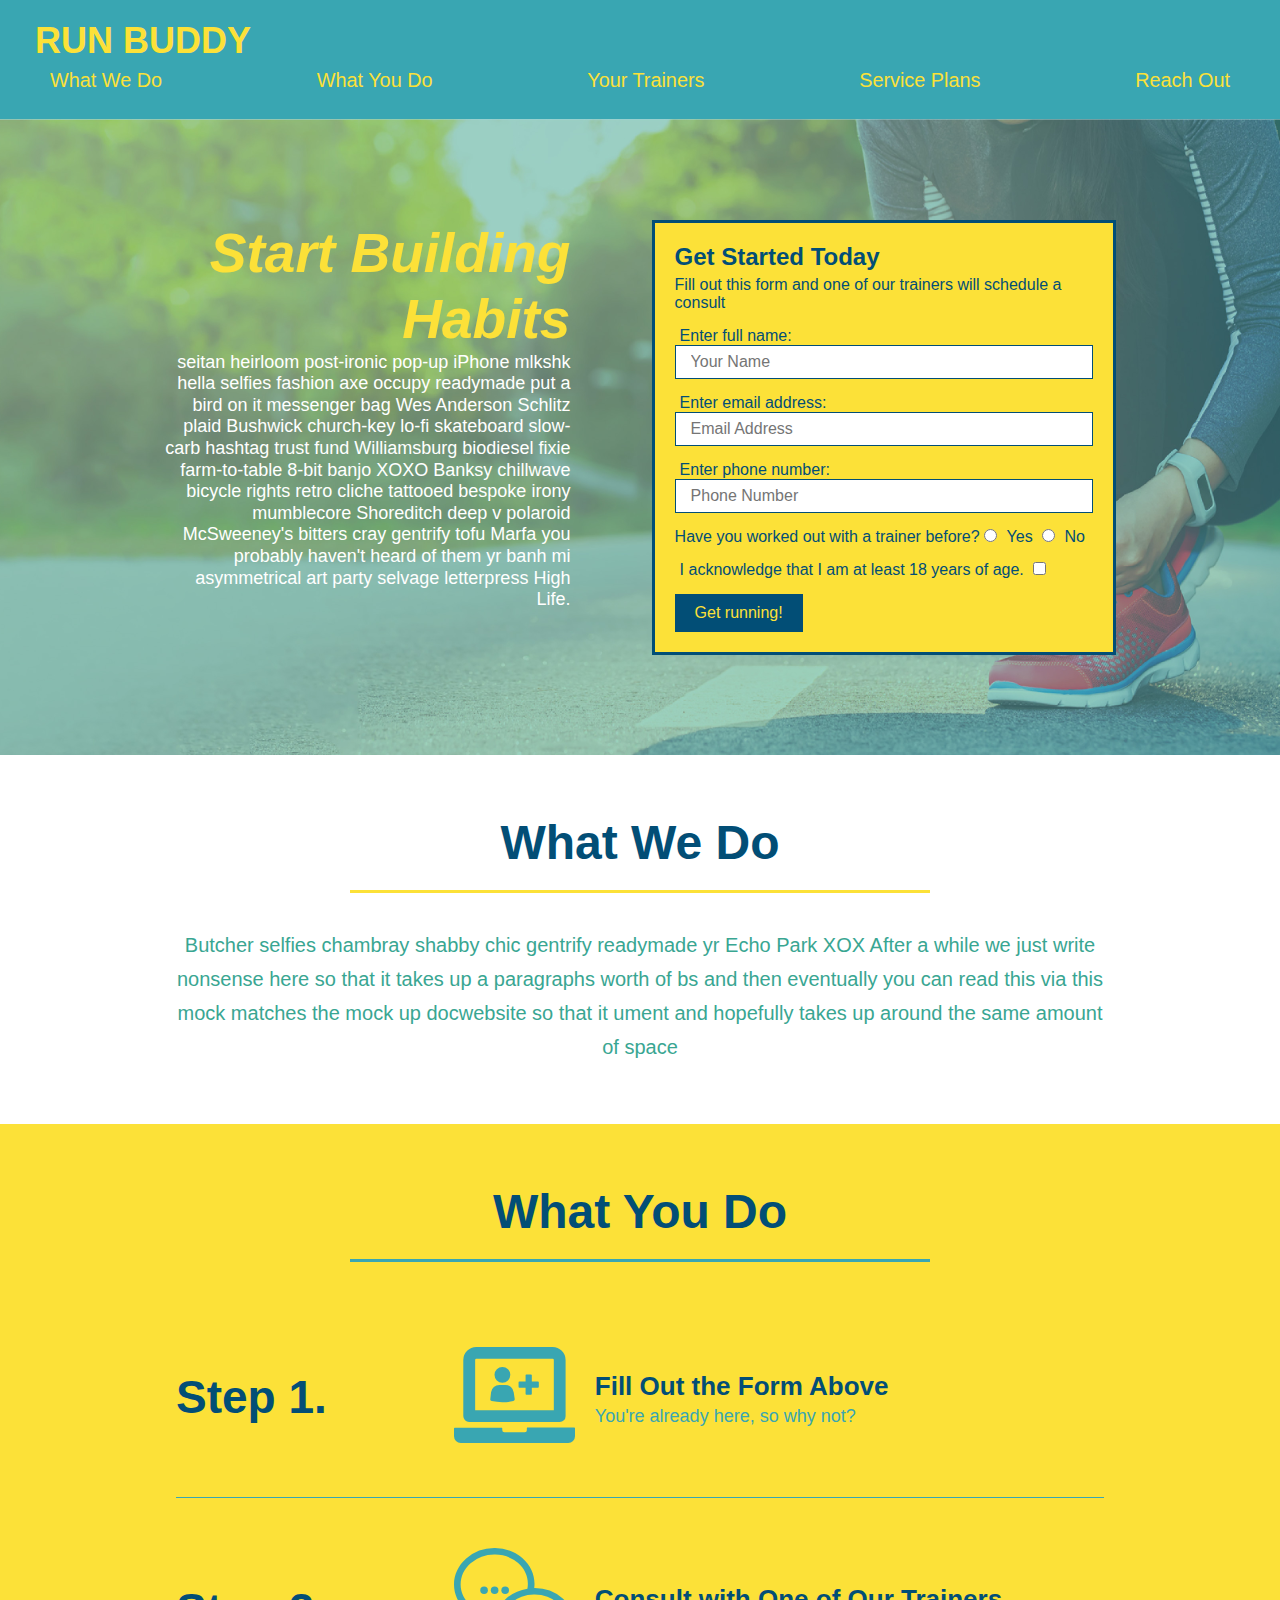
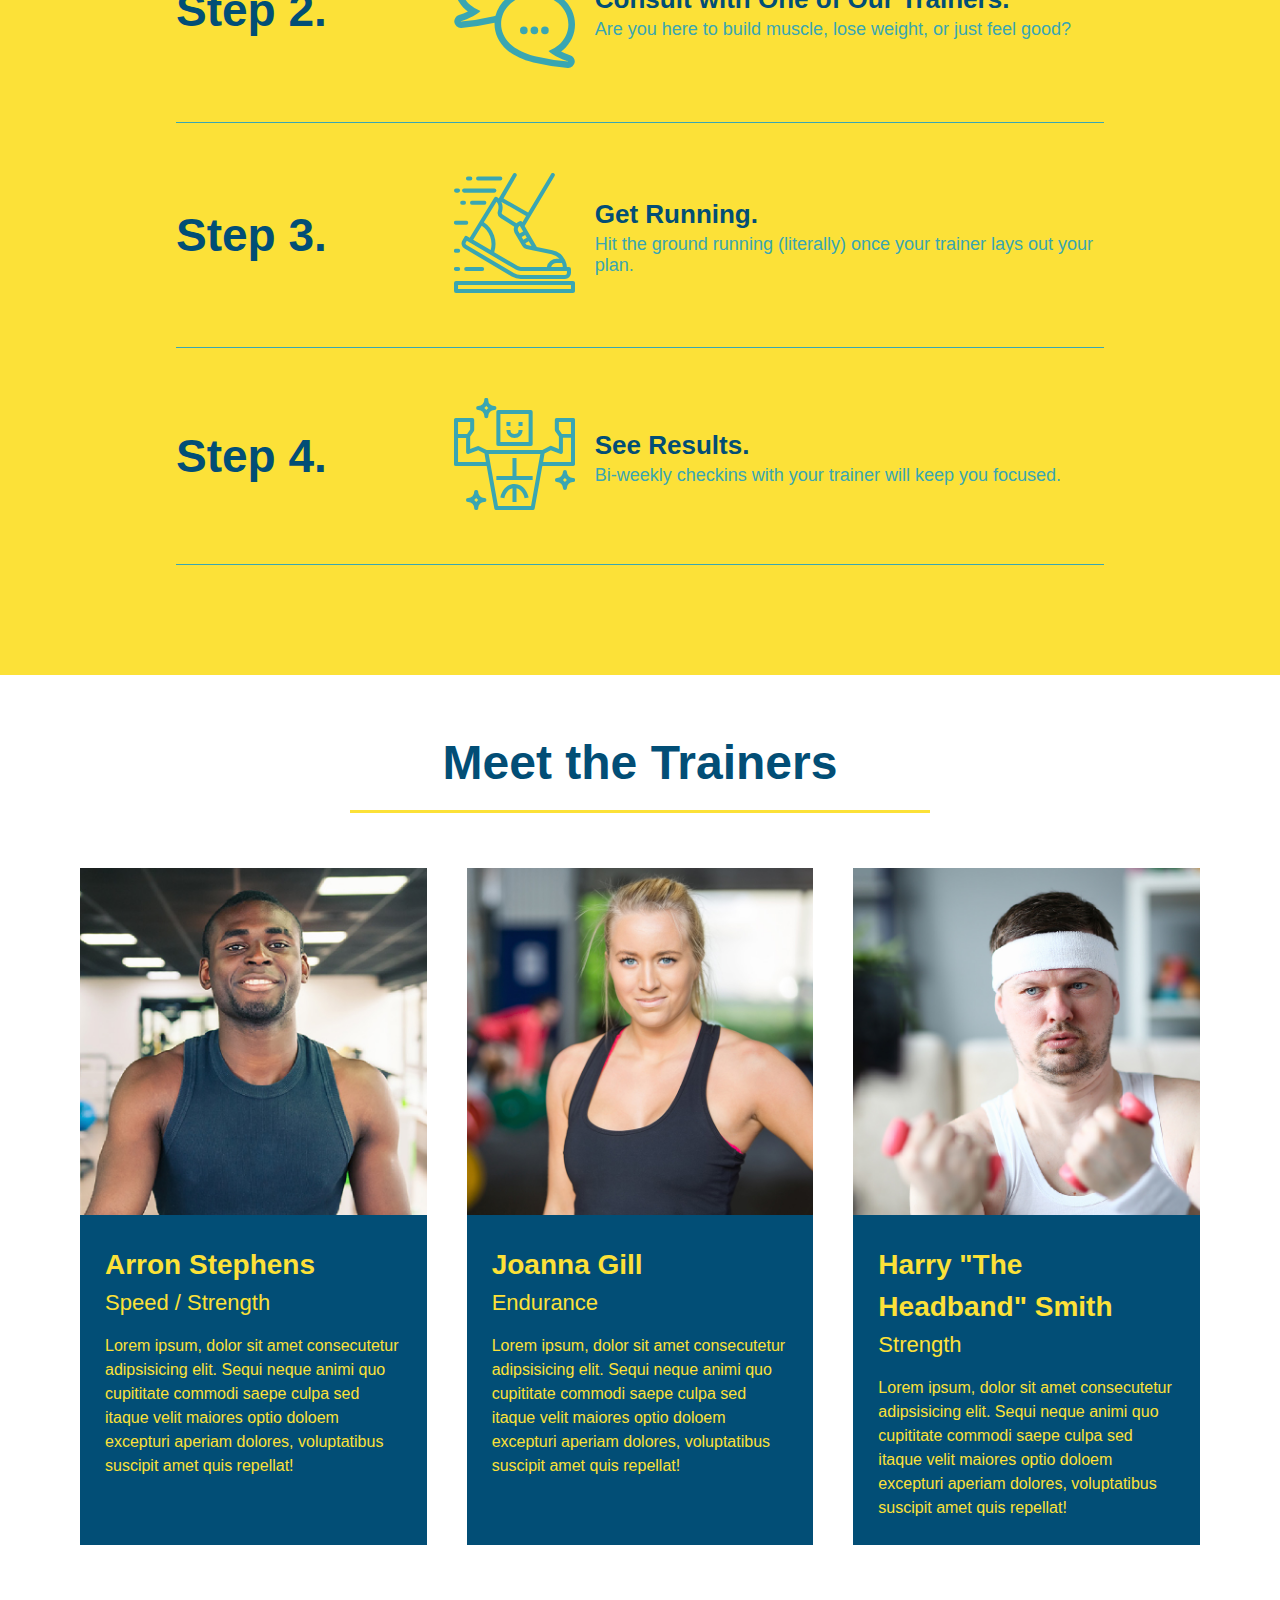
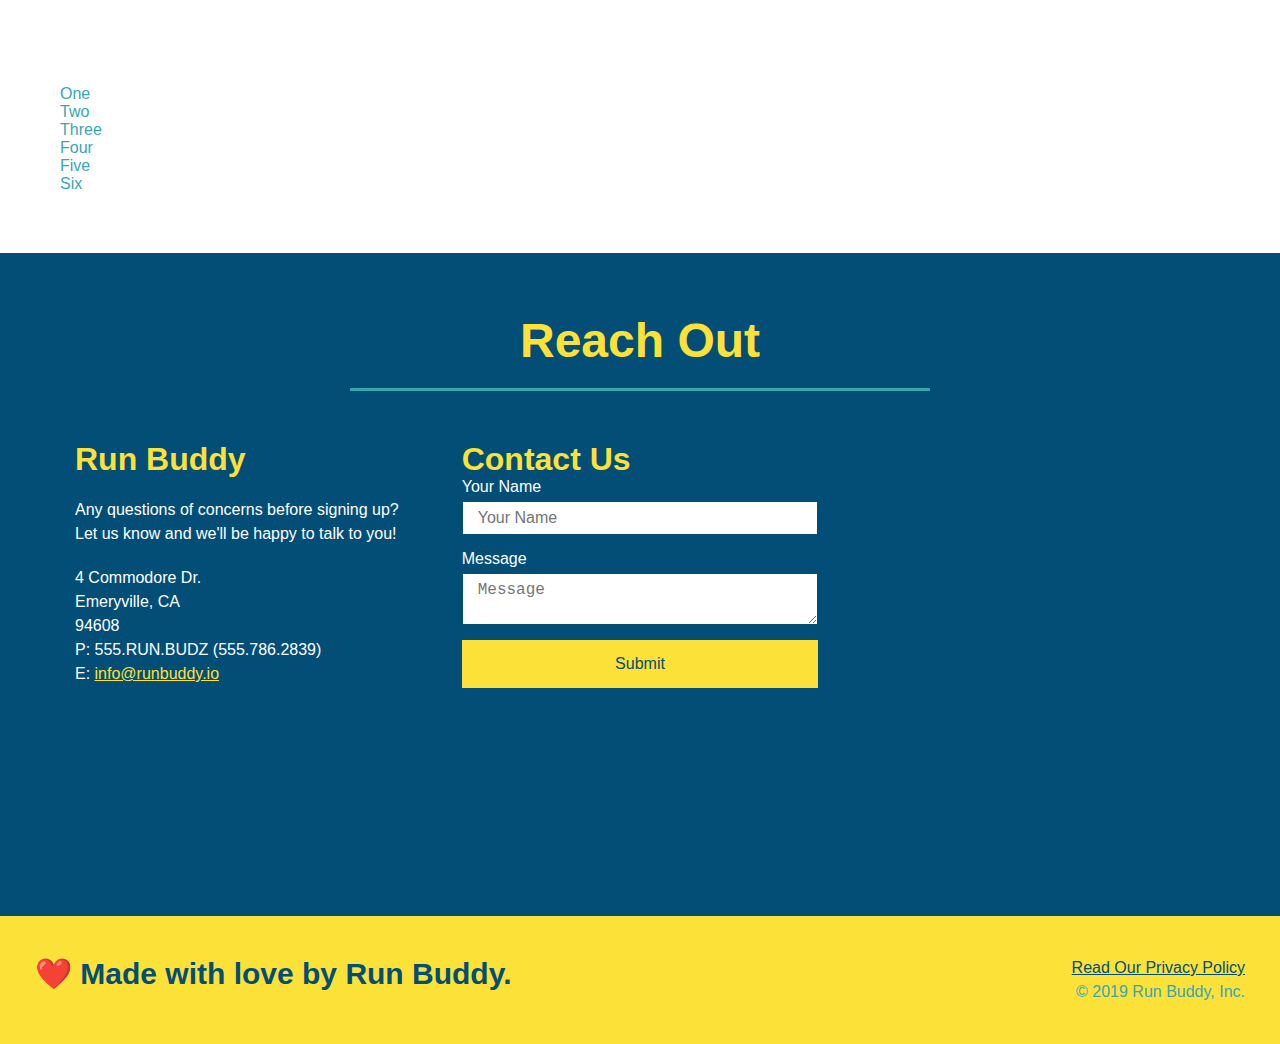
==== commit 5e8d98a1: "grid elements" ====
--- a/index.html
+++ b/index.html
@@ -195,12 +195,12 @@
 
         <section id="service-plans" class="services">
             <div class="service-grid-container">
-                <div class="service-grid-item">One</div>
-                <div class="service-grid-item">Two</div>
-                <div class="service-grid-item">Three</div>
-                <div class="service-grid-item">Four</div>
-                <div class="service-grid-item">Five</div>
-                <div class="service-grid-item">Six</div>
+                <div class="service-grid-item box1">One</div>
+                <div class="service-grid-item box2">Two</div>
+                <div class="service-grid-item box3">Three</div>
+                <div class="service-grid-item box4">Four</div>
+                <div class="service-grid-item box5">Five</div>
+                <div class="service-grid-item box6">Six</div>
             </div>
         </section>
 
--- a/assets/css/style.css
+++ b/assets/css/style.css
@@ -279,14 +279,19 @@
     display: flex;
 }
 .service-grid-container {
-    display: grid;
+    
 }
 .service-grid-item {
-    width: 200px;
-    height: 50px;
-    background-color: orange;
-    border: solid;
-    color: black;
+    
+}
+.box1 {
+    
+}
+.box2 {
+    
+}
+.box3 {
+    
 }
 /*Media query for smaller desktop screens and smaller*/
 @media screen and (max-width: 980px) {
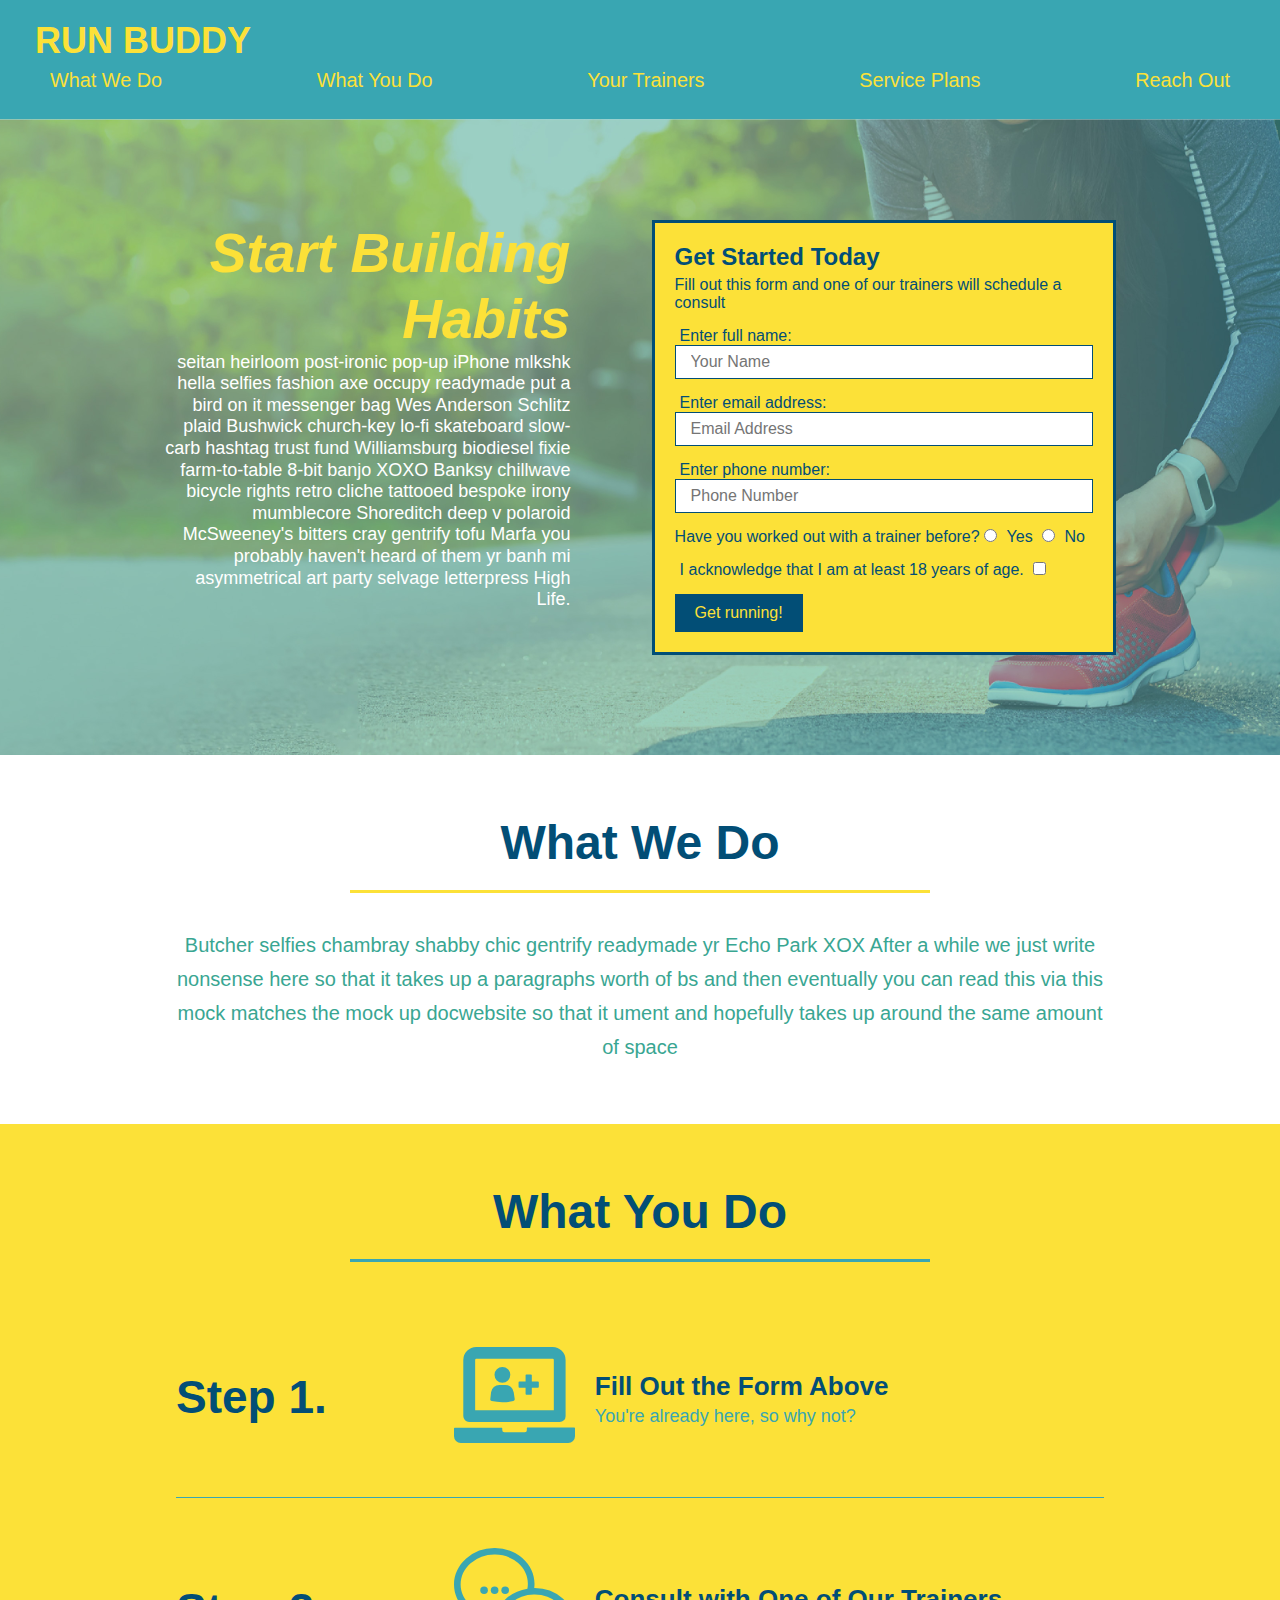
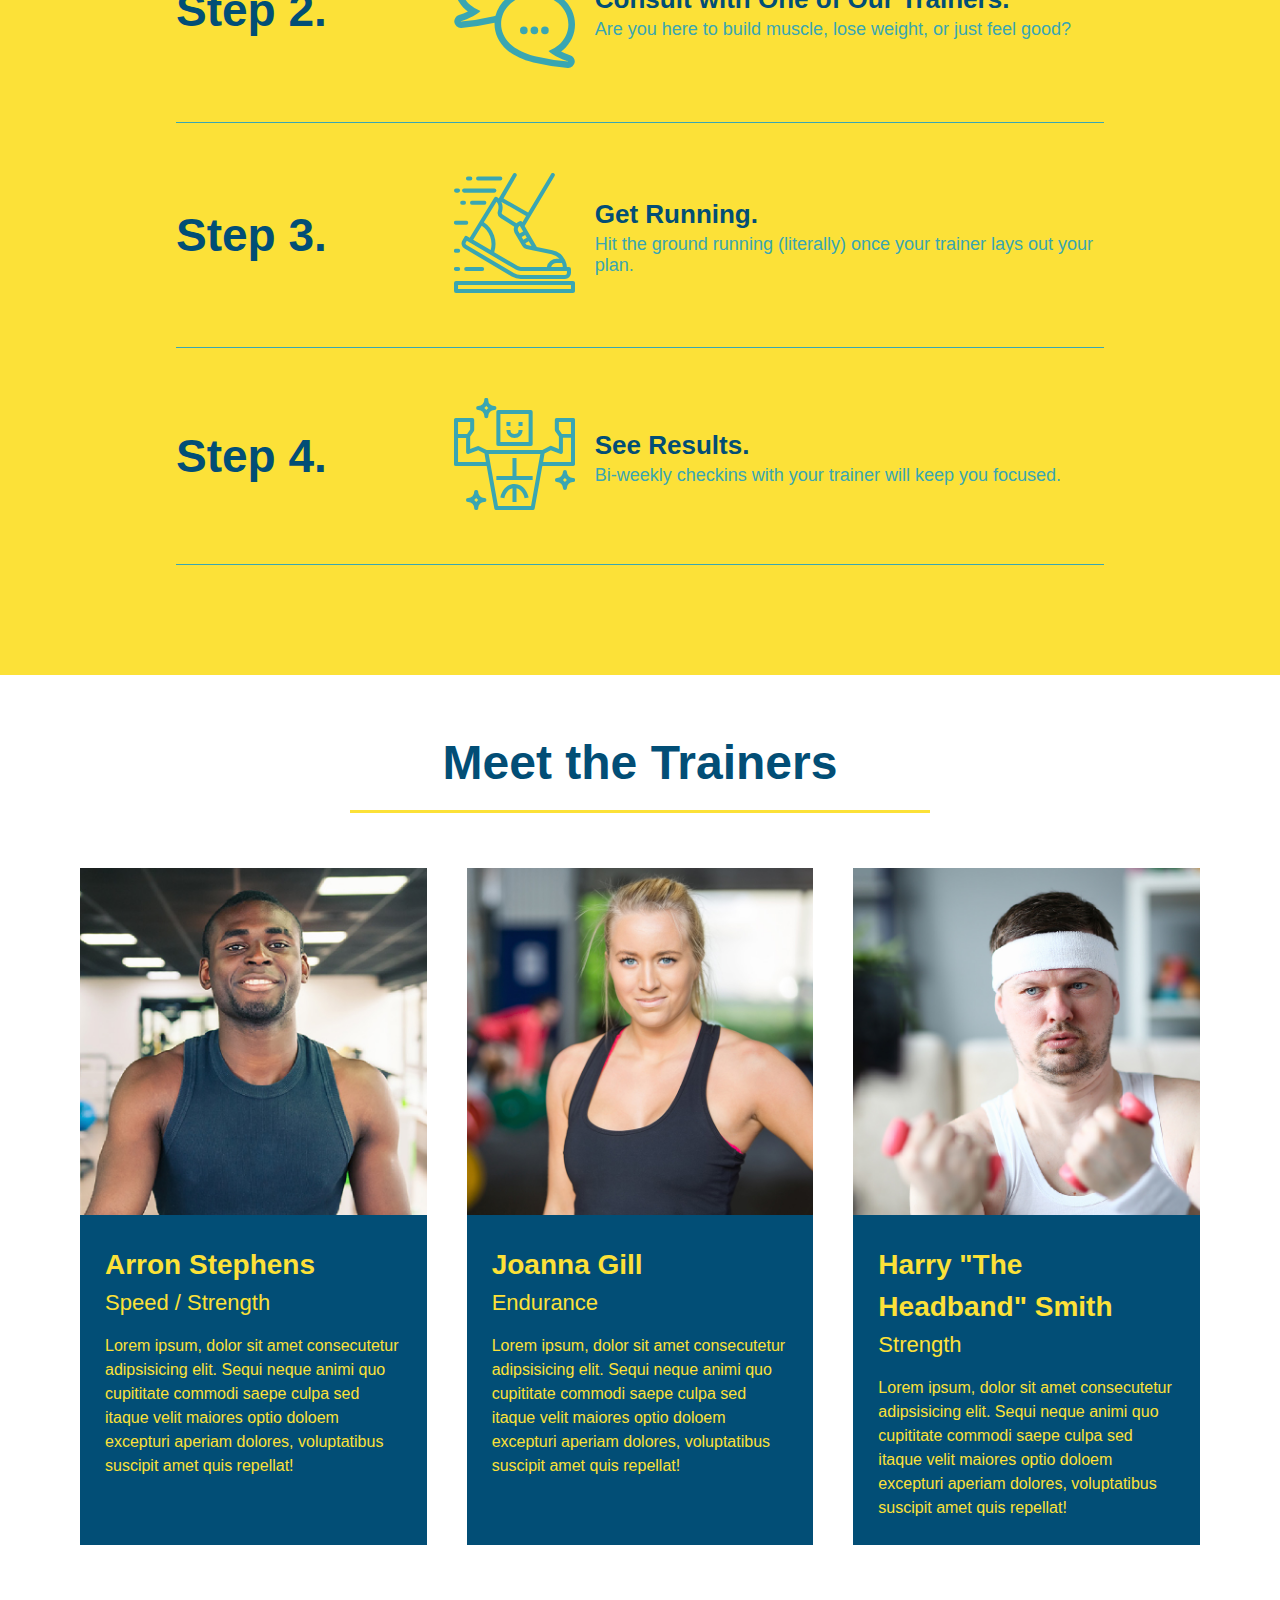
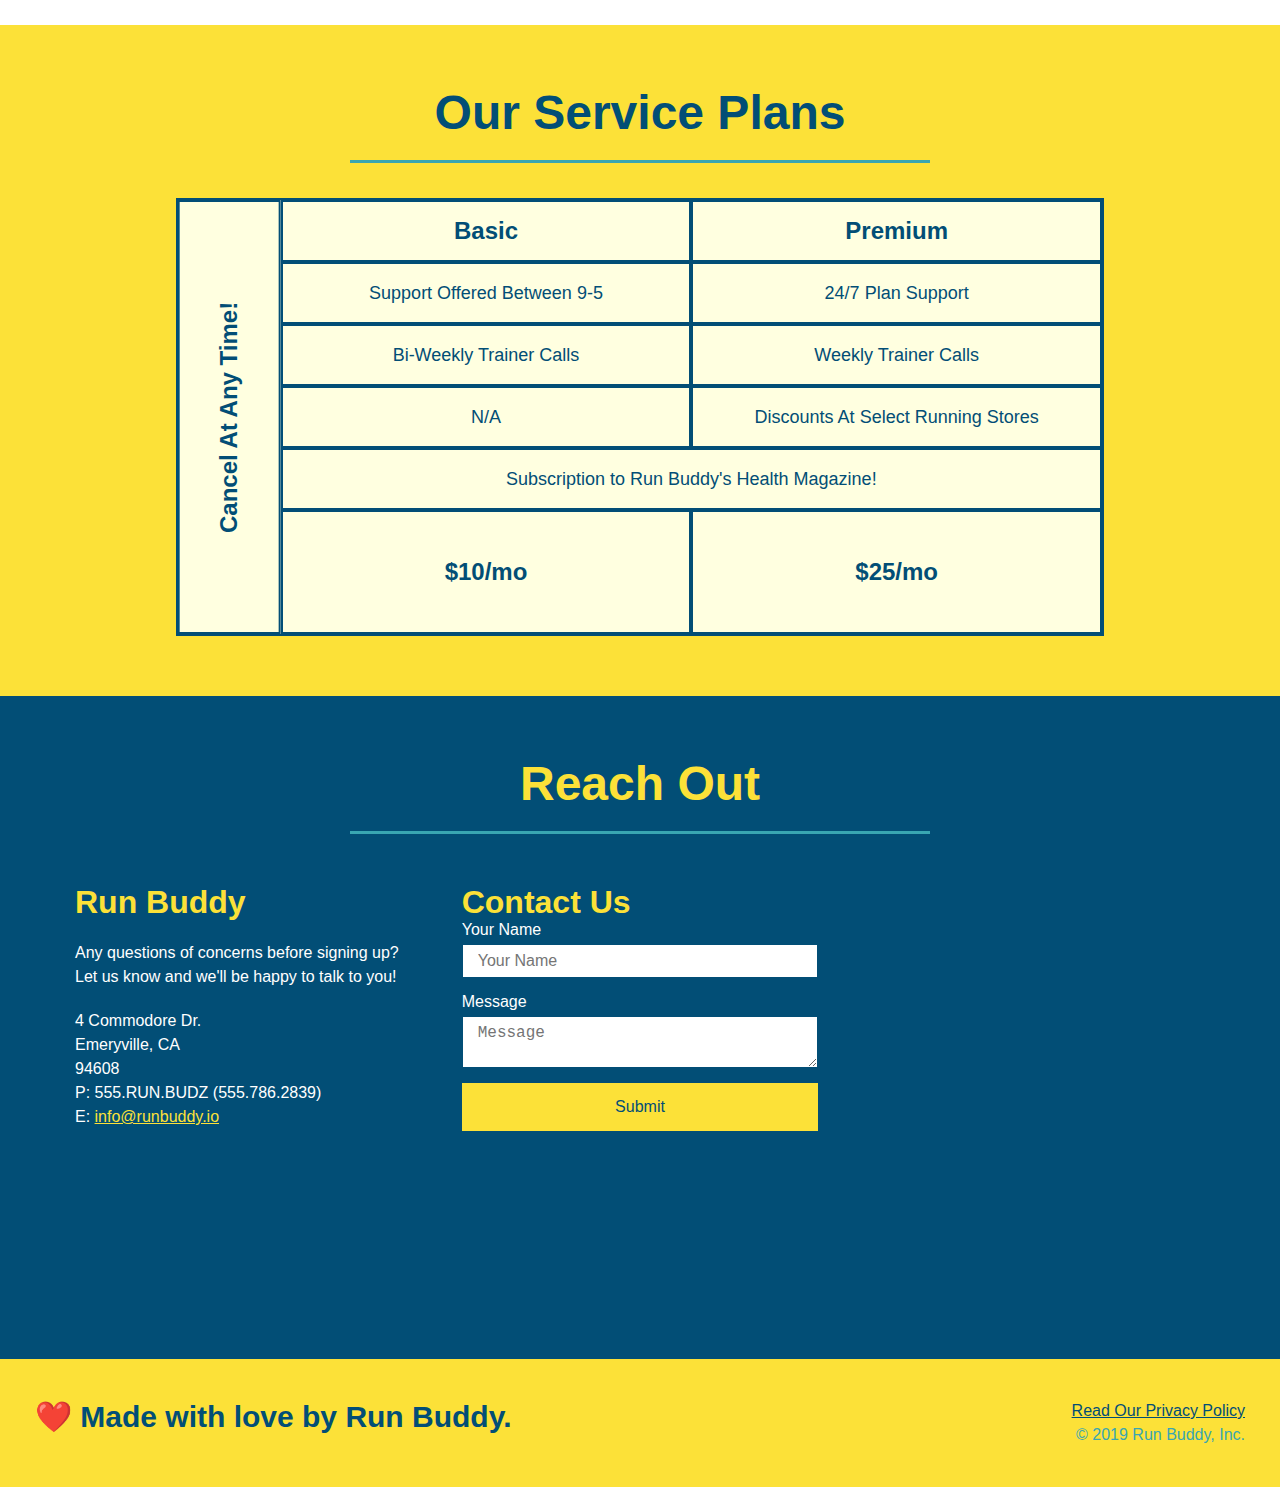
==== commit b4f94562: "added service table comparison" ====
--- a/index.html
+++ b/index.html
@@ -194,13 +194,51 @@
         </section>
 
         <section id="service-plans" class="services">
-            <div class="service-grid-container">
-                <div class="service-grid-item box1">One</div>
-                <div class="service-grid-item box2">Two</div>
-                <div class="service-grid-item box3">Three</div>
-                <div class="service-grid-item box4">Four</div>
-                <div class="service-grid-item box5">Five</div>
-                <div class="service-grid-item box6">Six</div>
+            <h2 class="section-title secondary-border">
+                Our Service Plans
+            </h2>
+                <div class="service-grid-wrapper">
+                    <div class="service-grid-container">
+                        <!--Headers-->
+                        <div class="service-grid-item grid-head basic">
+                            Basic
+                        </div>
+                        <div class="service-grid-item grid-head premium">
+                            Premium
+                        </div>
+                        <!--Body-->
+                        <div class="service-grid-item basic">
+                            Support Offered Between 9-5
+                        </div>
+                        <div class="service-grid-item premium">
+                            24/7 Plan Support
+                        </div>
+                        <div class="service-grid-item basic">
+                            Bi-Weekly Trainer Calls
+                        </div>
+                        <div class="service-grid-item premium">
+                            Weekly Trainer Calls
+                        </div>
+                        <div class="service-grid-item basic">
+                            N/A
+                        </div>
+                        <div class="service-grid-item premium">
+                            Discounts At Select Running Stores
+                        </div>
+                        <div class="service-grid-item both">
+                            Subscription to Run Buddy's Health Magazine!
+                        </div>
+                        <div class="service-grid-item grid-price basic">
+                            $10/mo
+                        </div>
+                        <div class="service-grid-item grid-price premium">
+                            $25/mo
+                        </div>
+                        <div class="service-grid-item cancel">
+                            Cancel At Any Time!
+                        </div>  
+                    </div>
+                </div>
             </div>
         </section>
 
--- a/assets/css/style.css
+++ b/assets/css/style.css
@@ -278,20 +278,49 @@
 .flex-row {
     display: flex;
 }
+/* Services styles Begin*/
+.services {
+    background: #fce138;
+}
+.service-grid-wrapper {
+    display: flex;
+    width: 100%;
+    justify-content: center;
+
+}
 .service-grid-container {
-    
+    background: lightyellow;
+    width: 80%;
+    display: grid;
+    grid-template-columns: 1fr repeat(2, 4fr);
+    grid-template-rows: repeat(5, 1fr) 2fr;
+    border: 2px solid #024e76;
+    color: #024e76;
+    font-size: 18px;
 }
 .service-grid-item {
-    
-}
-.box1 {
-    
-}
-.box2 {
-    
-}
-.box3 {
-    
+    padding: 15px 0;
+    border: 2px solid #024e76;
+    display: flex;
+    align-items: center;
+    justify-content: center;
+    text-align: center;
+}
+.service-grid-item.basic {
+    grid-column: 2 / span 1;
+}
+.service-grid-item.both {
+    grid-column: 2 / span 2;
+}
+.service-grid-item.cancel {
+    writing-mode: vertical-lr;
+    transform: rotate(180deg);
+    grid-column: 1;
+    grid-row: 1 / -1;
+}
+.grid-head, .grid-price, .service-grid-item.cancel {
+    font-size: 1.5rem;
+    font-weight: bold;
 }
 /*Media query for smaller desktop screens and smaller*/
 @media screen and (max-width: 980px) {
@@ -353,7 +382,22 @@
     }
     .step-text {
         flex: 100%;
-    }  
+    } 
+    .service-grid-container {
+        grid-template-columns: 1fr 1fr;
+    } 
+    .service-grid-item.basic {
+        grid-column: 1;
+    }
+    .service-grid-item.both {
+        grid-column: 1 / -1;
+    }
+    .service-grid-item.cancel {
+        transform: none;
+        writing-mode: unset;
+        grid-column: 1 / -1;
+        grid-row: -1;
+    }
 }
 /*media query for mobile phones and smaller*/
 @media screen and (max-width: 575px) {
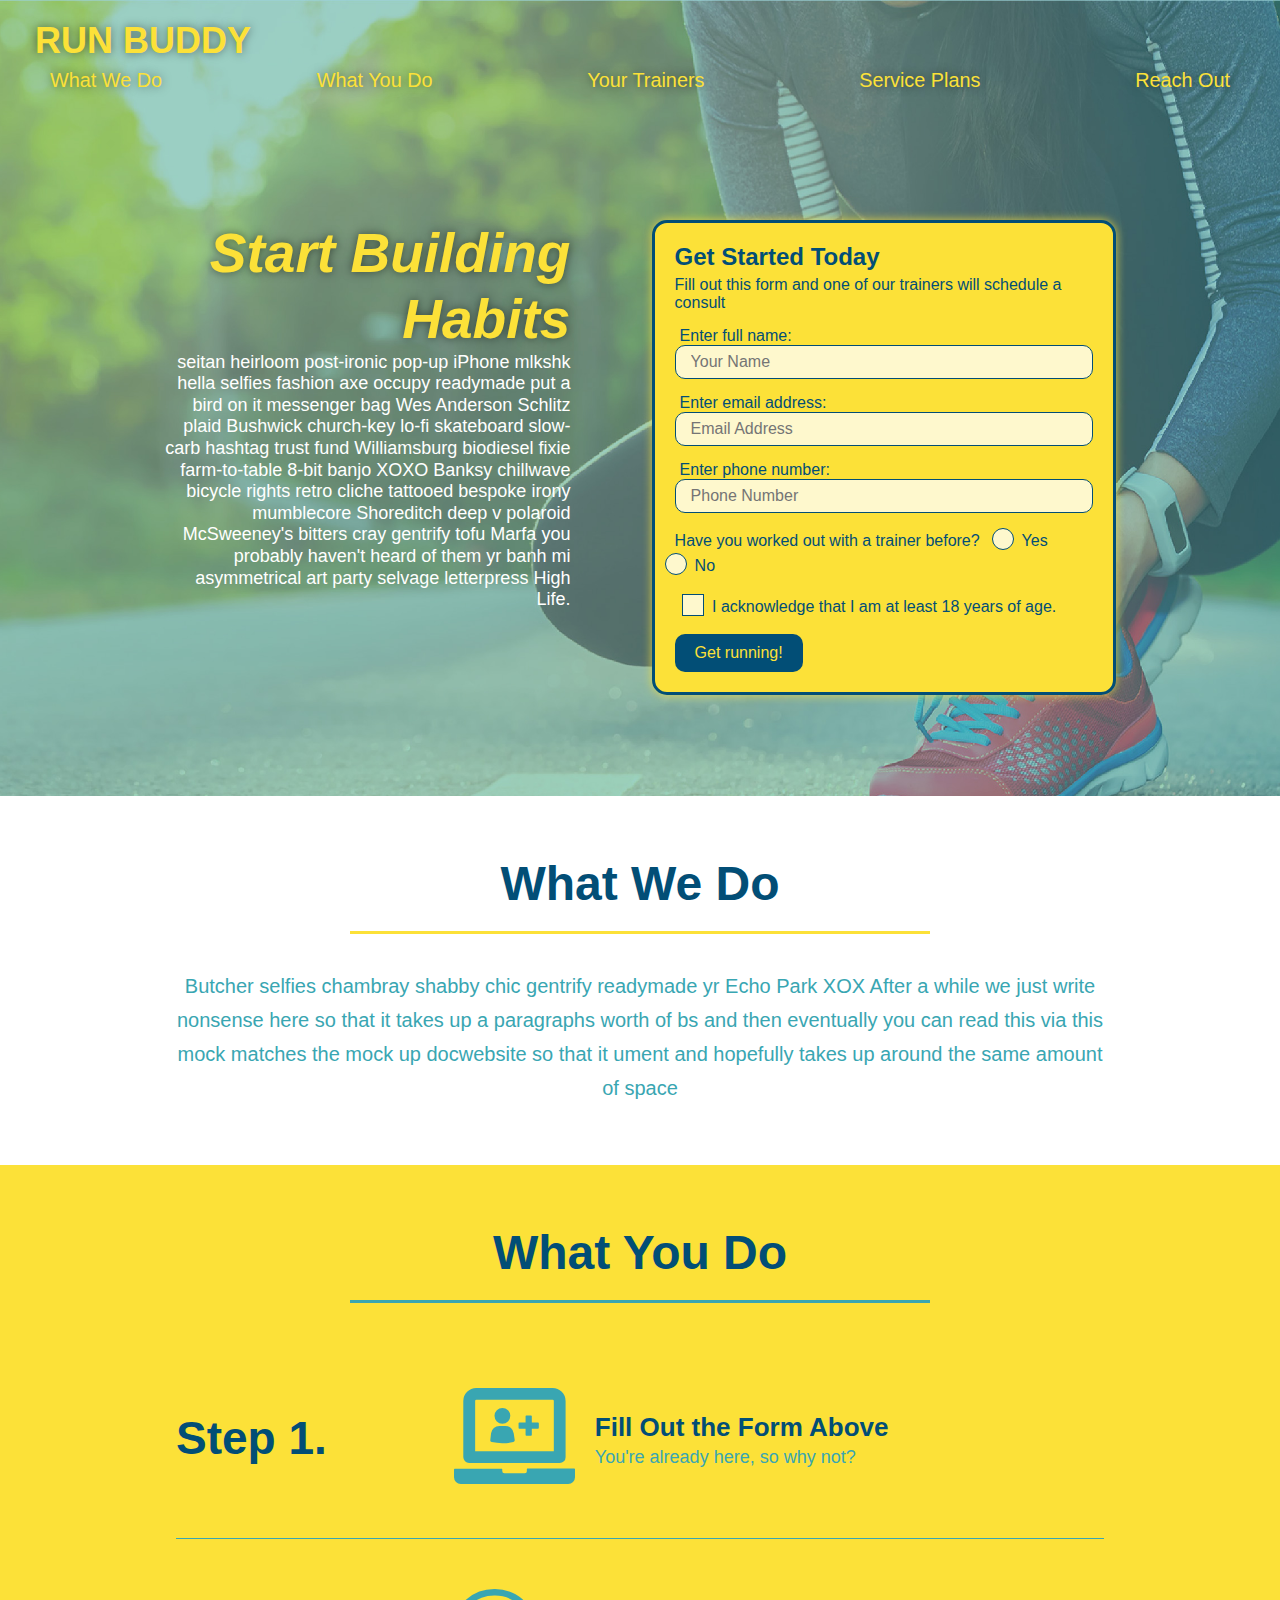
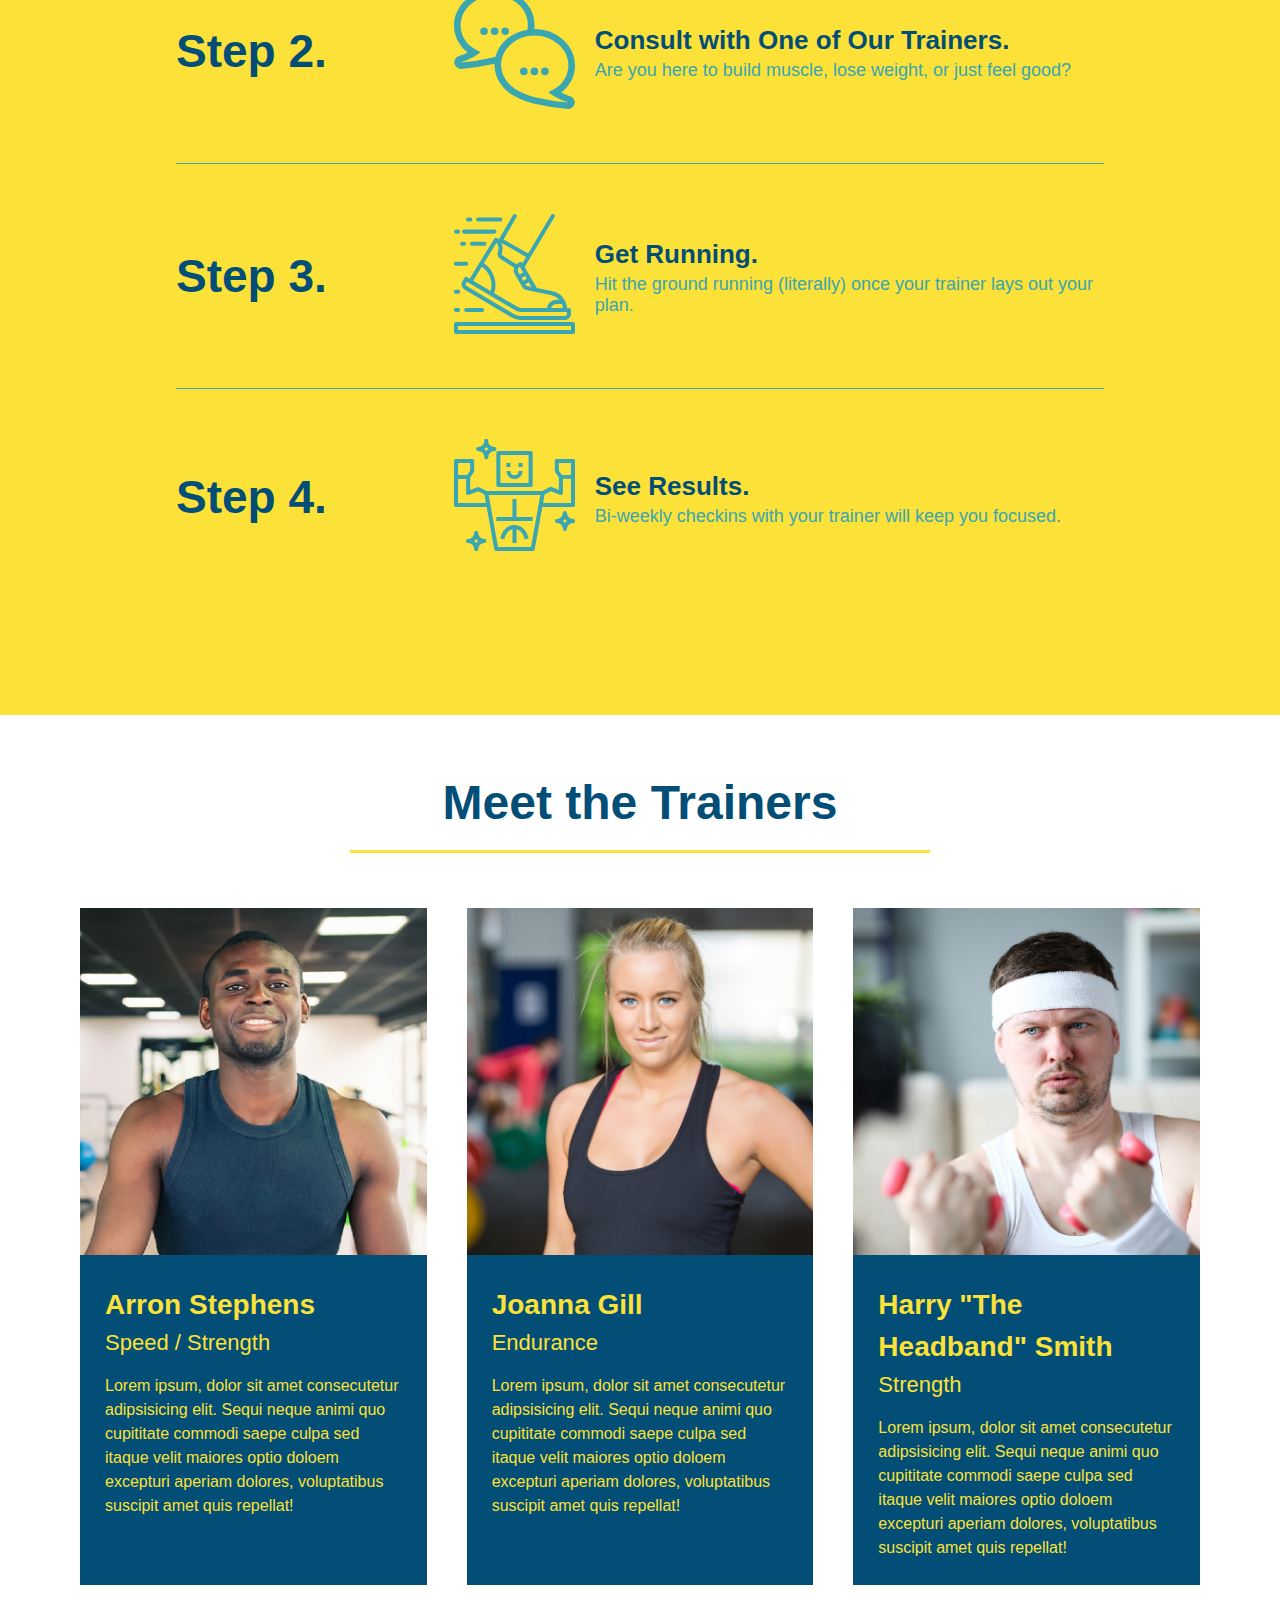
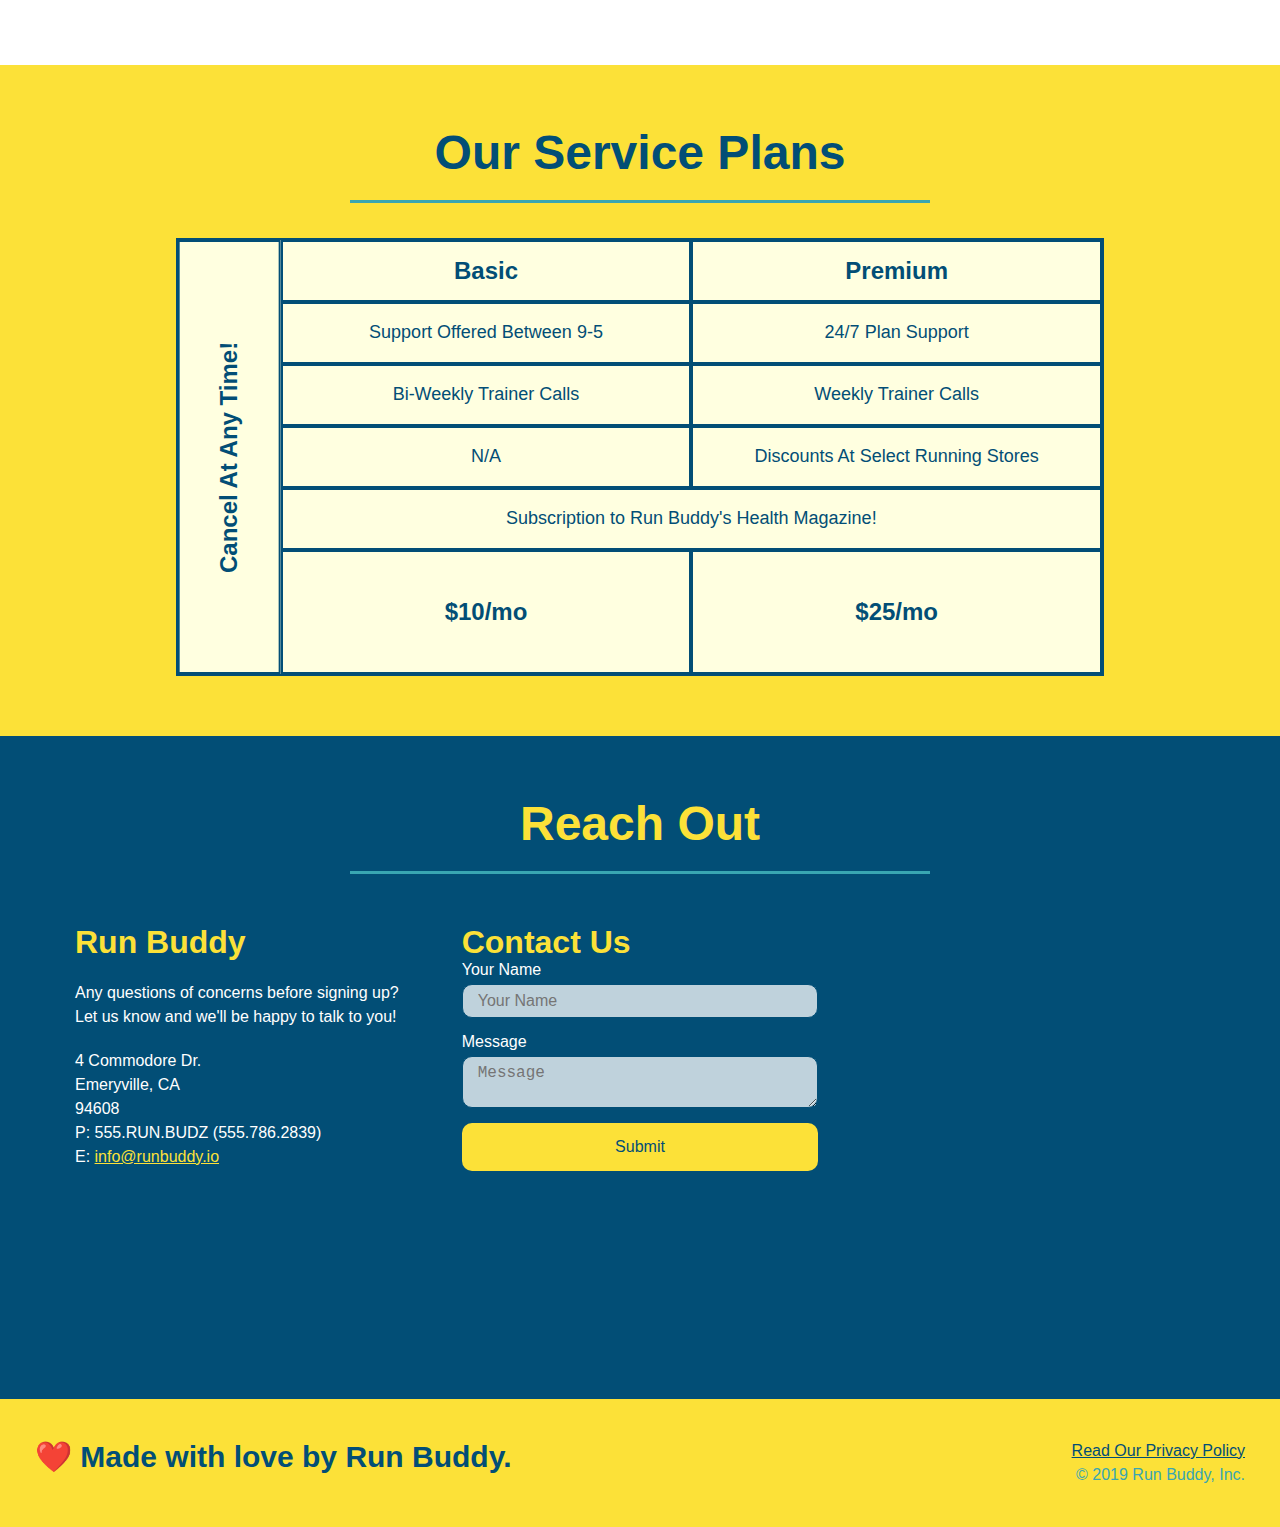
==== commit 2edc4135: "radio buttons and custom colors added and reworked" ====
--- a/index.html
+++ b/index.html
@@ -61,17 +61,21 @@
                    <input type="email" placeholder="Email Address" name="email" id="email" class="form-input"/>
                    <label for="phone">Enter phone number:</label>
                    <input type="tel" placeholder="Phone Number" name="phone" id="phone" class="form-input" />
-                   <p>Have you worked out with a trainer before?
-                    <input type="radio" name="trainer-confirm" id="trainer-yes" />
-                    <label for="trainer-yes">Yes</label>
-                    <input type="radio" name="trainer-confirm" id="trainer-no" />
-                    <label for="trainer-no">No</label>
+                        <p>Have you worked out with a trainer before?
+                            <span class="radio-wrapper">
+                                <input type="radio" name="trainer-confirm" id="trainer-yes" />
+                                <label for="trainer-yes">Yes</label>
+                            </span>
+                            <span class="radio-wrapper">
+                                <input type="radio" name="trainer-confirm" id="trainer-no" />
+                                <label for="trainer-no">No</label>
+                            </span>
                    </p>
                    <p>
-                       <label for="checkbox"> 
-                           I acknowledge that I am at least 18 years of age.
-                        </label>
-                   <input type="checkbox" name="age-confirm" id="checkbox" />
+                       <span class="checkbox-wrapper">
+                            <input type="checkbox" name="age-confirm" id="checkbox" />
+                            <label for="checkbox">I acknowledge that I am at least 18 years of age.</label>
+                       </span>
                     </p>
                     <button type="submit">
                         Get running!
--- a/assets/css/style.css
+++ b/assets/css/style.css
@@ -2,22 +2,36 @@
     color:#39a6b2;
     font-family:Helvetica, Arial, sans-serif;
     }
+:root {
+    --primary-color: #fce138;
+    --secondary-color: #024e76;
+    --tertiary-color: #39a6b2;
+}
 header {
     padding: 20px 35px;
     background-color: #39a6b2;
+    background-image: url("../images/hero-bg\ \(1\).jpg");
+    background-size: cover;
+    background-attachment: fixed;
+    background-position: 80%;
+    position: -webkit-sticky;
+    position: sticky;
+    top:0;
+    z-index: 9999;
     }
 header h1 {
     font-weight: bold;
     font-size: 36px;
-    color: #fce138;
+    color: var(--primary-color);
     margin: 0;
     display: flex;
     justify-content: space-between;
     flex-wrap: wrap;
+    text-shadow: 0 0 10px rgba(0, 0, 0, 0.5);
     }
 header a {
     text-decoration: none;
-    color: #fce138;
+    color: var(--primary-color);
     }
 header nav {
     margin: 7px 0;
@@ -33,14 +47,21 @@
     padding: 10px 15px;
     font-weight: lighter;
     font-size: 1.55vw;
-    }
+    text-shadow: 0 0 10px rgba(0, 0, 0, 0.5);
+    }
+header nav ul li a:hover {
+    background: var(--primary-color);
+    color: var(--secondary-color);
+    border-radius: 15px;
+    text-shadow: none;
+}
     * {
         margin: 0;
         padding: 0;
         box-sizing: border-box;
     }
 footer {
-    background: #fce138;
+    background: var(--primary-color);
     width: 100%;
     padding: 40px 35px;
     display: flex;
@@ -48,7 +69,7 @@
     flex-wrap: wrap;
     }
 footer h2 {
-    color: #024e76;
+    color: var(--secondary-color);
     font-size: 30px;
     margin: 0;
     }
@@ -57,7 +78,7 @@
     text-align: right;
     }
 footer a {
-    color: #024e76;
+    color: var(--secondary-color);
     }
 section {
     padding: 60px;
@@ -66,7 +87,8 @@
 .hero {
     background-image: url("../images/hero-bg\ \(1\).jpg");
     background-size: cover;
-    background-position: center;
+    background-attachment: fixed;
+    background-position: 80%;
     display: flex;
     justify-content: center;
     flex-wrap: wrap;
@@ -84,17 +106,20 @@
 .hero-cta h2 {
     font-style: italic;
     font-size: 55px;
-    color: #fce138;
+    color: var(--primary-color);
+    text-shadow: 0 0 10px rgba(0, 0, 0, 0.5);
 }
 .hero-form {
     border-style: solid;
     border-width: 3px;
-    border-color: #024e76;
-    color: #024e76;
-    background-color: #fce138;
+    border-color: var(--secondary-color);
+    border-radius: 15px;
+    color: var(--secondary-color);
+    background-color: var(--primary-color);
     padding: 20px;
     width: 40%;
     margin: 3.5%;
+    box-shadow: 0 0 10px rgba(252, 225, 56, 0.8);
 }
 section h3 {
     font-size: 24px;
@@ -104,47 +129,112 @@
     margin: 5px 0 15px 0;
 }
 .form-input {
-    border: 1px solid #024e76;
+    border: 1px solid var(--secondary-color);
+    border-radius: 10px;
     display: block;
     padding: 7px 15px;
     font-size: 16px;
-    color: #024e76;
+    color: var(--secondary-color);
     width: 100%;
     margin-bottom: 15px;
+    background-color: rgba(255,255,255, 0.75);
+}
+.form-input:focus {
+    background-color: rgba(255,255,255, 1);
+    outline: none;
 }
 .hero-form label{
     margin: 0 5px;
 }
+.checkbox-wrapper input, .radio-wrapper input {
+    opacity: 0;
+}
+.checkbox-wrapper label, .radio-wrapper label {
+    position: relative;
+    left: 10px;
+    margin: 10px;
+    line-height: 1.6;
+}
+.checkbox-wrapper label::before, .radio-wrapper label::before {
+    content: "";
+    height: 20px;
+    width: 20px;
+    background: rgba(255, 255, 255, 0.75);
+    border: 1px solid var(--secondary-color);
+    position: absolute;
+    top: -4px;
+    left: -30px;
+}
+.radio-wrapper label::before {
+    border-radius: 50%;
+}
+.radio-wrapper label::after {
+    content: "";
+    width: 20px;
+    height: 20px;
+    border-radius: 50%;
+    background: var(--secondary-color);
+    position: absolute;
+    left: -29px;
+    top: -3px;
+    background-image: radial-gradient(circle, #39a6b2, #024e76);
+}
+.checkbox-wrapper label::after {
+    content: "";
+    height: 6px;
+    width: 14px;
+    border-left: 2px solid var(--secondary-color);
+    border-bottom: 2px solid var(--secondary-color);
+    position: absolute;
+    left: -26px;
+    top: 1px;
+    transform: rotate(-58deg);
+}
+.checkbox-wrapper input + label::after,
+ .radio-wrapper input + label::after {
+    content: none;
+}
+.checkbox-wrapper input:checked + label::after,
+.radio-wrapper input:checked + label::after {
+    content: "";
+}
 .hero-form button {
-    background-color: #024e76;
-    color: #fce138;
+    background-color: var(--secondary-color);
+    color: var(--primary-color);
     padding: 10px 20px;
     border: none;
+    border-radius: 10px;
     font-size: 16px;
+}
+.hero-form button:hover {
+    background-color: var(--tertiary-color);
 }
 .intro p {
     line-height: 1.7;
-    color: #39a692;
+    color: var(--tertiary-color);
     width: 80%;
     font-size: 20px;
     margin: 0 auto;
     text-align: center;
 }
 .steps {
-    background: #fce138;
+    background: var(--primary-color);
 }
 .step {
     margin: 50px auto;
     padding-bottom: 50px;
     width: 80%;
-    border-bottom: 1px solid #39a6b2;
     display: flex;
     flex-wrap: wrap;
     align-items: center;
     justify-content: space-between;
+    border-bottom: 1px solid var(--tertiary-color)
+}
+.step:last-child {
+    border-bottom: none;
 }
 .step h3 {
-    color: #024e76;
+    color: var(--secondary-color);
     font-size: 46px;
     flex: 1 30%;
 }
@@ -154,10 +244,10 @@
 .step-text h4 {
     font-size: 26px;
     line-height: 1.5;
-    color: #024e76;
+    color: var(--secondary-color);
 }
 .step-text p {
-    color: #39a6b2;
+    color: var(--tertiary-color);
     font-size: 18px;
 }
 .step-info {
@@ -175,7 +265,7 @@
 }
 .section-title {
     font-size: 48px;
-    color:#024e76;
+    color:var(--secondary-color);
     border-bottom: 3px solid;
     padding-bottom: 20px;
     text-align: center;
@@ -183,15 +273,15 @@
     width: 50%;
 }
 .primary-border {
-    border-color: #fce138;
+    border-color: var(--primary-color);
 }
 .secondary-border {
-    border-color: #39a6b2;
+    border-color: var(--tertiary-color);
 }
 .trainer {
     margin: 20px;
-    background: #024e76;
-    color: #fce138;
+    background: var(--secondary-color);
+    color: var(--primary-color);
     flex: 1;
 }
 .trainer img {
@@ -223,10 +313,10 @@
     justify-content: space-around;
 }
 .contact h2 {
-    color: #fce138;
+    color: var(--primary-color);
 }
 .contact {
-    background-color: #024e76;
+    background-color: var(--secondary-color);
 }
 .contact-info {
     display: flex;
@@ -244,7 +334,7 @@
     color: white; 
 }
 .contact-info h3 {
-    color: #fce138;
+    color: var(--primary-color);
     font-size: 32px;
 }
 .contact-info p, .contact-info address {
@@ -254,33 +344,44 @@
     line-height: 1.5;
 }
 .contact-info a {
-    color: #fce138;
+    color: var(--primary-color);
 }
 .contact-form input, .contact-form textarea {
-    border: 1px solid #024e76;
+    border: 1px solid var(--secondary-color);
+    border-radius: 10px;
     display: block;
     padding: 7px 15px;
     font-size: 16px;
-    color: #024e76;
+    color: var(--secondary-color);
     width: 100%;
     margin-bottom: 15px;
-    margin-top: 5px
+    margin-top: 5px;
+    background-color: rgba(255,255,255, 0.75);
+}
+.contact-form input:focus, .contact-form textarea:focus {
+    background-color: rgba(255,255,255, 1);
+    outline: none;
 }
 .contact-form button {
     width: 100%;
     border: none;
-    background: #fce138;
+    border-radius: 10px;
+    background: var(--primary-color);
     color: #024e76;
     text-align: center;
     padding: 15px 0;
     font-size: 16px;
 }
+.contact-form button:hover {
+    color: var(--primary-color);
+    background: var(--tertiary-color);
+}
 .flex-row {
     display: flex;
 }
 /* Services styles Begin*/
 .services {
-    background: #fce138;
+    background: var(--primary-color);
 }
 .service-grid-wrapper {
     display: flex;
@@ -294,13 +395,13 @@
     display: grid;
     grid-template-columns: 1fr repeat(2, 4fr);
     grid-template-rows: repeat(5, 1fr) 2fr;
-    border: 2px solid #024e76;
-    color: #024e76;
+    border: 2px solid var(--secondary-color);
+    color: var(--secondary-color);
     font-size: 18px;
 }
 .service-grid-item {
     padding: 15px 0;
-    border: 2px solid #024e76;
+    border: 2px solid var(--secondary-color);
     display: flex;
     align-items: center;
     justify-content: center;
@@ -327,6 +428,7 @@
     header {
         padding-bottom: 0;
         justify-content: center;
+        position: relative;
     }
     header h1 {
         width: 100%;
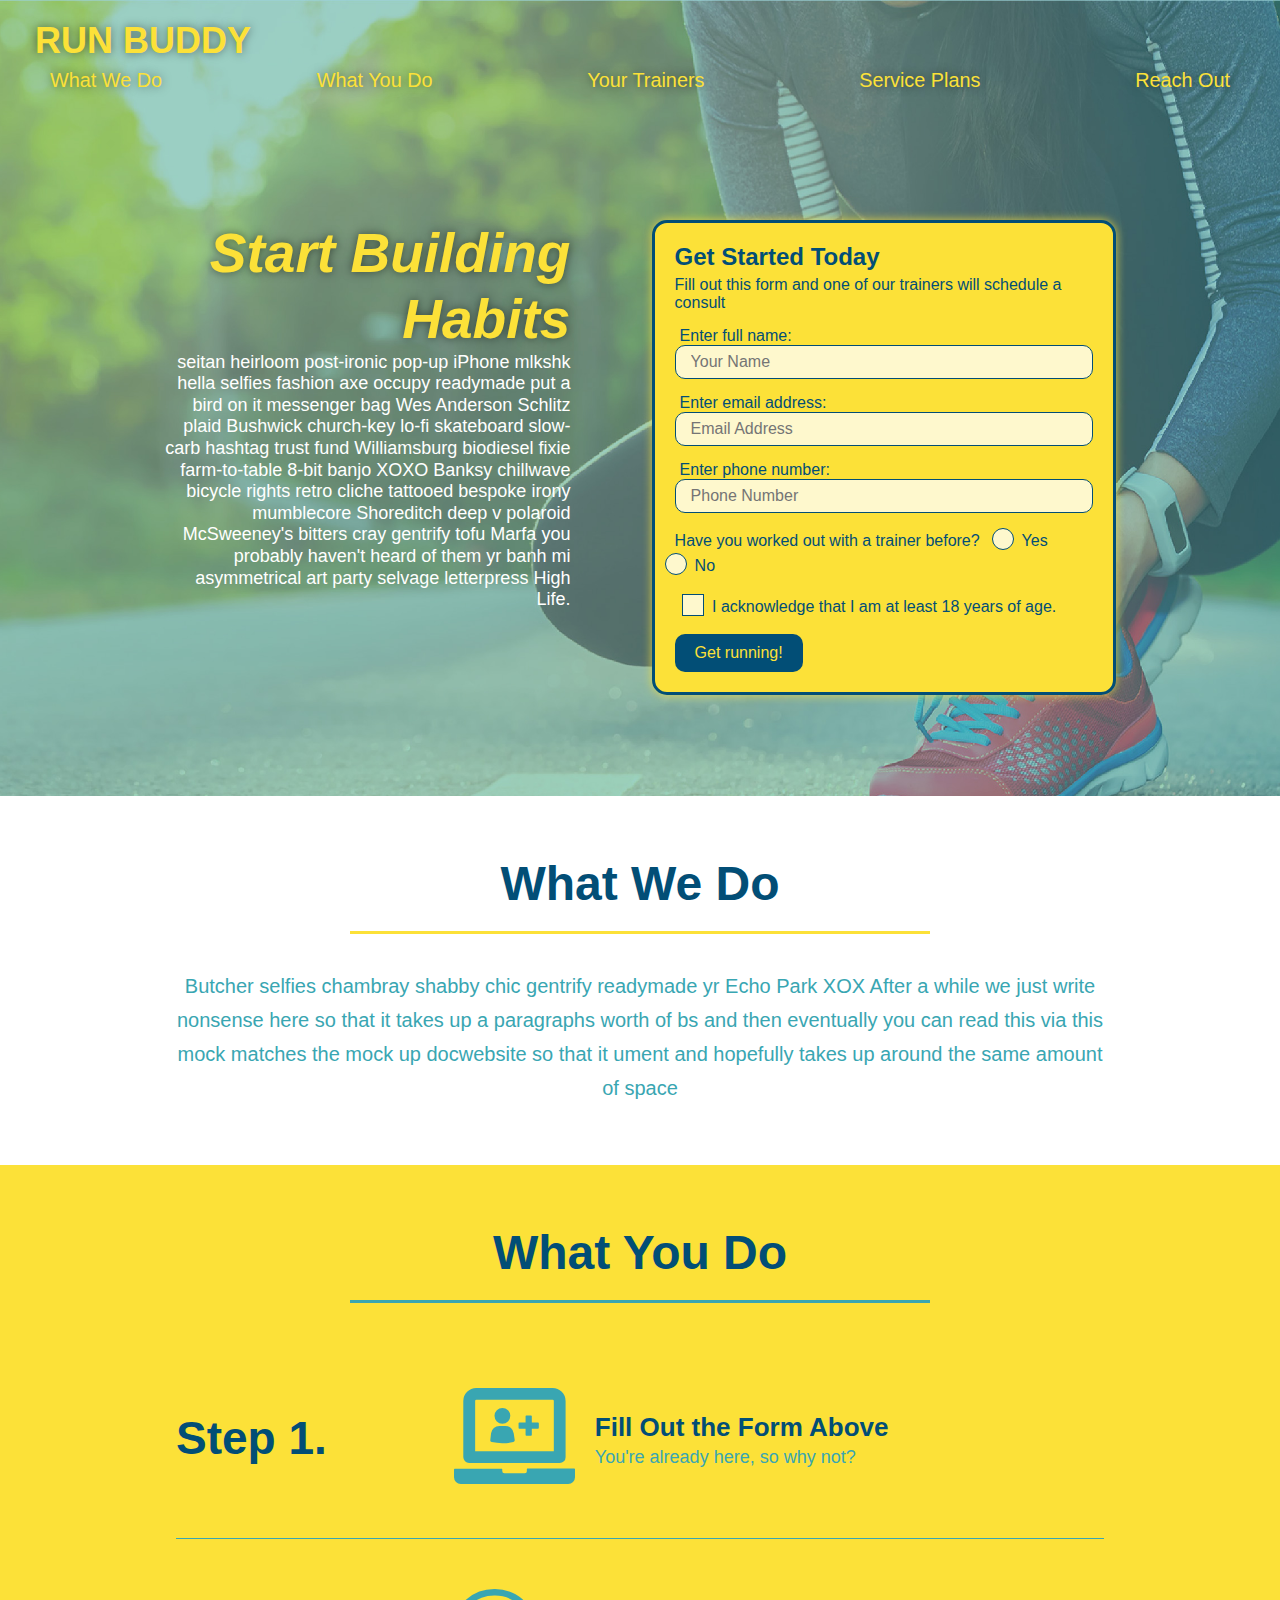
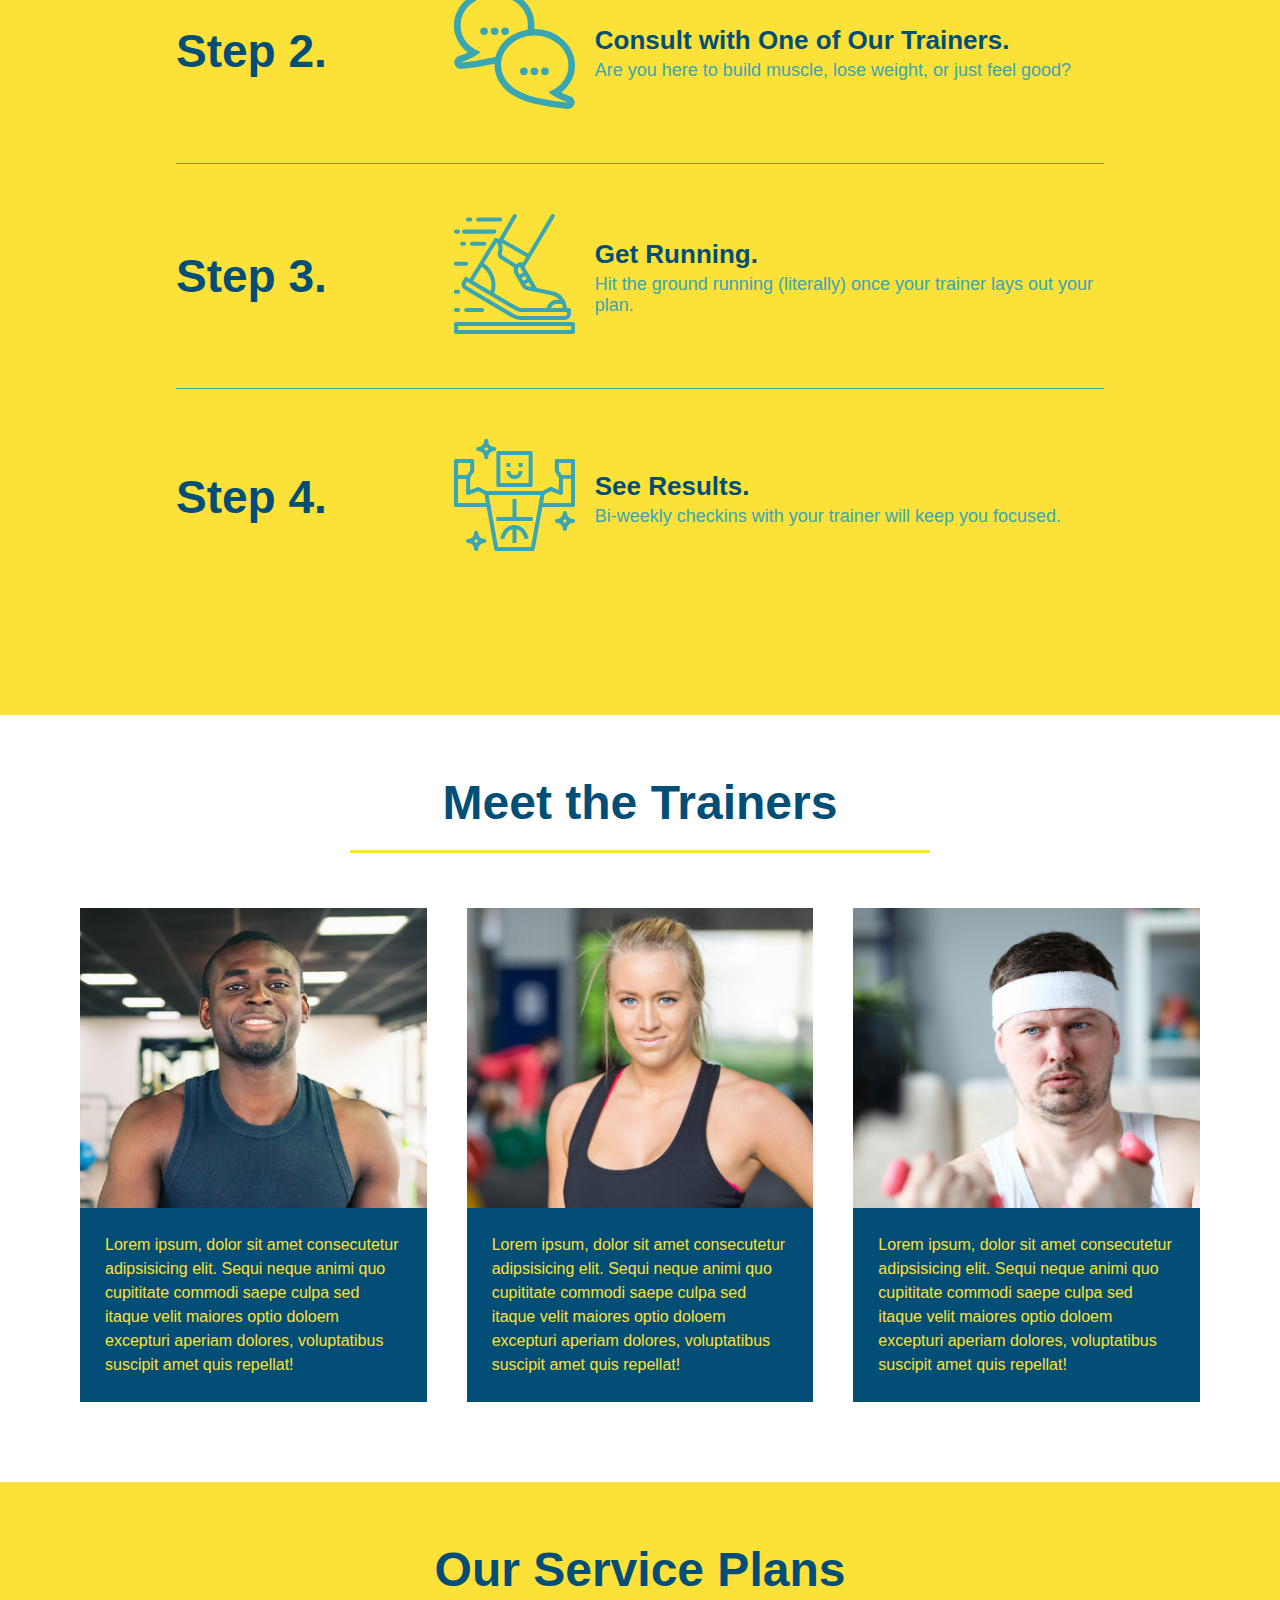
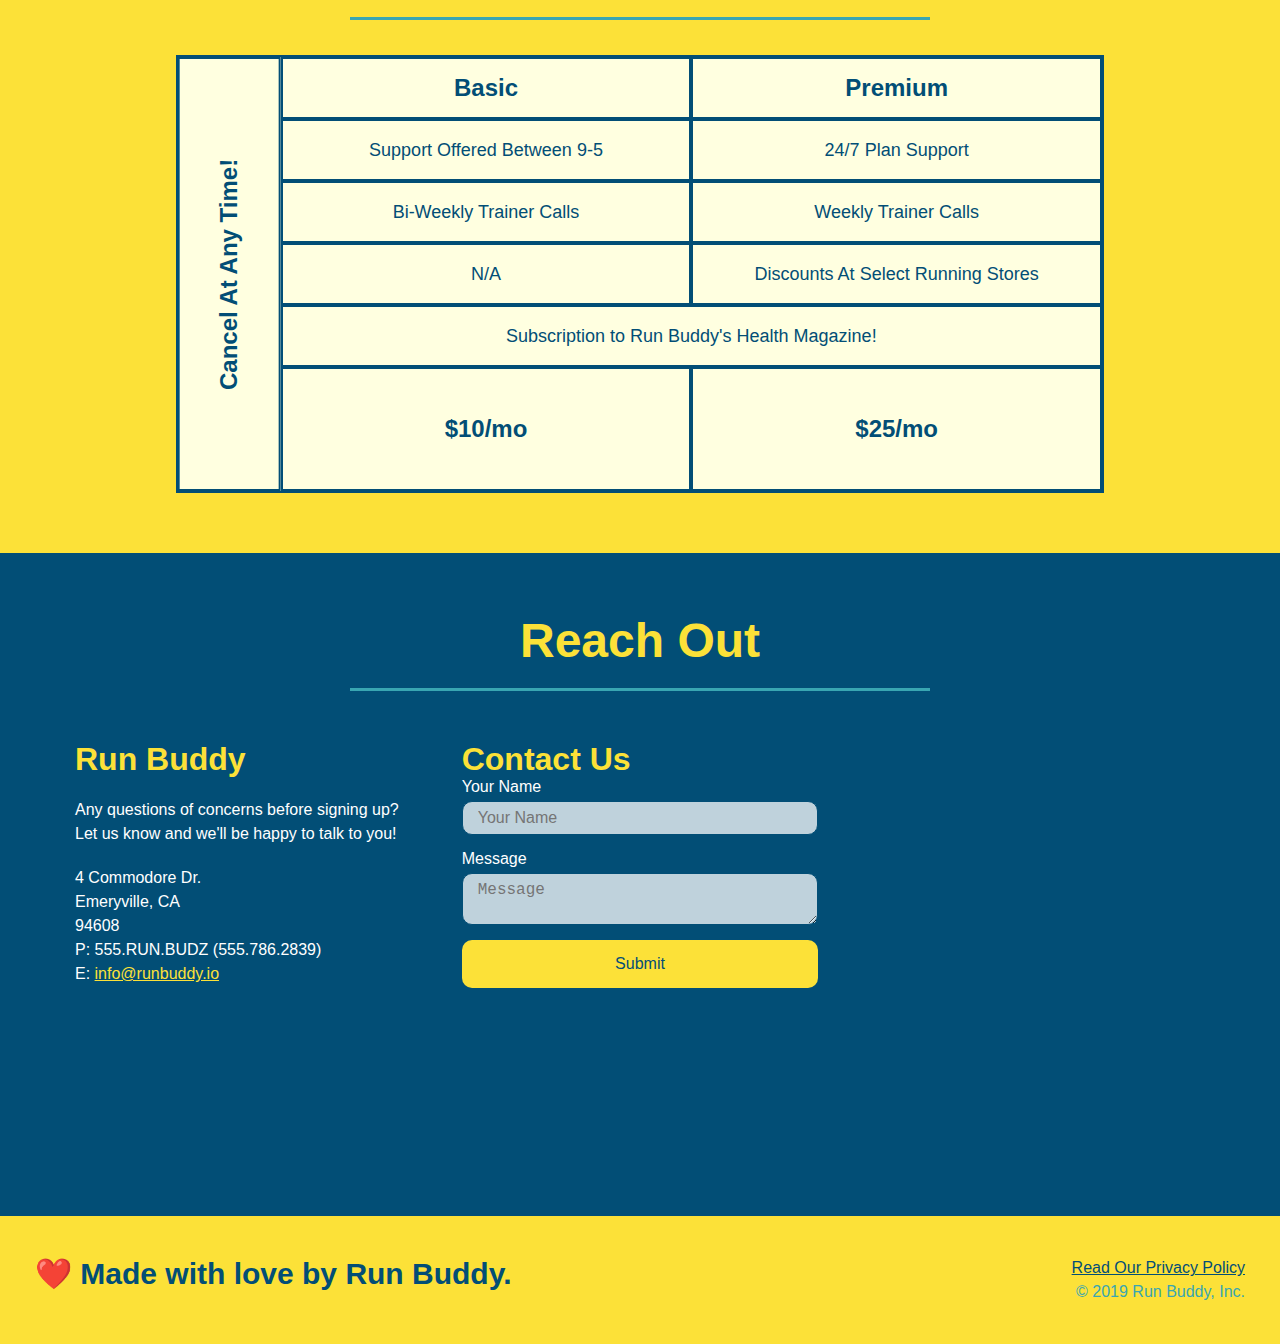
==== commit bb5a9531: "added gd animation" ====
--- a/index.html
+++ b/index.html
@@ -161,37 +161,52 @@
             </div>
             <div class="trainers">
             <article class="trainer">
-                <img src="assets/images/trainer-1.jpg" alt="Arron Stephens in his workout clothes, ready to pump iron" />
-                <div class="trainer-bio">
-                <h3 class="trainer-name">Arron Stephens</h3>
-                <h4 class="trainer-role">Speed / Strength</h4>
-                <p>
-                    Lorem ipsum, dolor sit amet consecutetur adipsisicing elit. Sequi neque animi quo cupititate commodi saepe culpa sed
-                    itaque velit maiores optio doloem excepturi aperiam dolores, voluptatibus suscipit amet quis repellat!
-                </p>
-                </div>
-            </article>
-            <article class="trainer">
-                <img src="assets/images/trainer-2.jpg" alt="Joanna Gill cooling off after a workout" />
-                <div class="trainer-bio">
-                <h3 class="trainer-name">Joanna Gill</h3>
-                <h4 class="trainer-role">Endurance</h4>
-                <p>
-                    Lorem ipsum, dolor sit amet consecutetur adipsisicing elit. Sequi neque animi quo cupititate commodi saepe culpa sed
-                    itaque velit maiores optio doloem excepturi aperiam dolores, voluptatibus suscipit amet quis repellat!
-                </p>
-                </div>
-            </article> 
-            <article class="trainer">
-                <img src="assets/images/trainer-3.jpg" alt="Harry Smith lifting comically small pink weights" />
-                <div class="trainer-bio">
-                    <h3 class="trainer-name">Harry "The Headband" Smith</h3>
-                    <h4 class="trainer-role">Strength</h4>
+                <div class="trainer-img trainer-1">
+                   <div>
+                        <h3 class="trainer-name">Arron Stephens</h3>
+                        <h4 class="trainer-role">Speed / Strength</h4>
+                    </div>
+                </div>
+                    <div class="trainer-bio">
+                        <h3 class="trainer-name">Arron Stephens</h3>
+                        <h4 class="trainer-role">Speed / Strength</h4>
                     <p>
                         Lorem ipsum, dolor sit amet consecutetur adipsisicing elit. Sequi neque animi quo cupititate commodi saepe culpa sed
                         itaque velit maiores optio doloem excepturi aperiam dolores, voluptatibus suscipit amet quis repellat!
                     </p>
                 </div>
+            </article>
+            <article class="trainer">
+                <div class="trainer-img trainer-2">
+                    <div>
+                        <h3 class="trainer-name">Joanna Gill</h3>
+                        <h4 class="trainer-role">Endurance</h4>
+                    </div>
+                </div>
+                <div class="trainer-bio">
+                        <h3 class="trainer-name">Joanna Gill</h3>
+                        <h4 class="trainer-role">Endurance</h4>
+                    <p>
+                        Lorem ipsum, dolor sit amet consecutetur adipsisicing elit. Sequi neque animi quo cupititate commodi saepe culpa sed
+                        itaque velit maiores optio doloem excepturi aperiam dolores, voluptatibus suscipit amet quis repellat!
+                    </p>
+                </div>
+            </article> 
+            <article class="trainer">
+                <div class="trainer-img trainer-3">
+                    <div>
+                        <h3 class="trainer-name">Harry "The Headband" Smith</h3>
+                        <h4 class="trainer-role">Strength</h4>
+                    </div>
+                </div>    
+                    <div class="trainer-bio">
+                        <h3 class="trainer-name">Harry "The Headband" Smith</h3>
+                        <h4 class="trainer-role">Strength</h4>
+                    <p>
+                        Lorem ipsum, dolor sit amet consecutetur adipsisicing elit. Sequi neque animi quo cupititate commodi saepe culpa sed
+                        itaque velit maiores optio doloem excepturi aperiam dolores, voluptatibus suscipit amet quis repellat!
+                    </p>
+                    </div>
             </article>
             </div>
             
--- a/assets/css/style.css
+++ b/assets/css/style.css
@@ -284,8 +284,60 @@
     color: var(--primary-color);
     flex: 1;
 }
-.trainer img {
-    width: 100%;
+.trainer-img {
+    width: 100%;
+    min-height: 300px;
+    display: flex;
+    padding: 15px;
+    align-items: flex-end;
+    overflow: hidden;
+}
+.trainer-img {
+    position: relative;
+}
+.trainer-img::after {
+    content:"";
+    height: 100%;
+    width: 100%;
+    background: linear-gradient(rgba(252, 225, 56, 0.3), #024e76);
+    position: absolute;
+    top: 0;
+    left: 0;
+    opacity: 0;
+    transition-duration: 0.6s;
+}
+.trainer-img:hover::after {
+    opacity: 1;
+}
+.trainer-img h3{
+    position: relative;
+    top: 0px;
+    z-index: 7500;
+    opacity: 0;
+    transition-duration: 0.6s;
+}
+.trainer-img h4 {
+    position: relative;
+    top: 0px;
+    z-index: 7500;
+    opacity: 0;
+    transition-duration: 0.6s;
+    transition-delay: .1s;
+}
+.trainer:hover .trainer-img h3, .trainer:hover .trainer-img h4 {
+    opacity: 1;
+}
+.trainer-1 {
+    background-image: url("../images/trainer-1.jpg");
+    background-size: cover;   
+}
+.trainer-2 {
+    background-image: url("../images/trainer-2.jpg");
+    background-size: cover; 
+}
+.trainer-3 {
+    background-image: url("../images/trainer-3.jpg");
+    background-size: cover;  
 }
 .trainer-bio {
     padding: 25px;
@@ -299,11 +351,14 @@
 }
 .trainer-bio h3 {
     font-size: 28px;
+    margin-bottom: 5px;
+    display: none;
 }
 .trainer-bio h4 {
-    font-weight: normal;
+    font-weight: lighter;
     font-size: 22px;
     margin-bottom: 15px;
+    display: none;
 }
 .trainers {
     width: 100%;
@@ -500,6 +555,12 @@
         grid-column: 1 / -1;
         grid-row: -1;
     }
+    .trainer-img h3, .trainer-img h4, .trainer-img::after {
+        display: none;
+    }
+    .trainer-img h3, .trainer-img h4 {
+        display: block;
+    }
 }
 /*media query for mobile phones and smaller*/
 @media screen and (max-width: 575px) {
